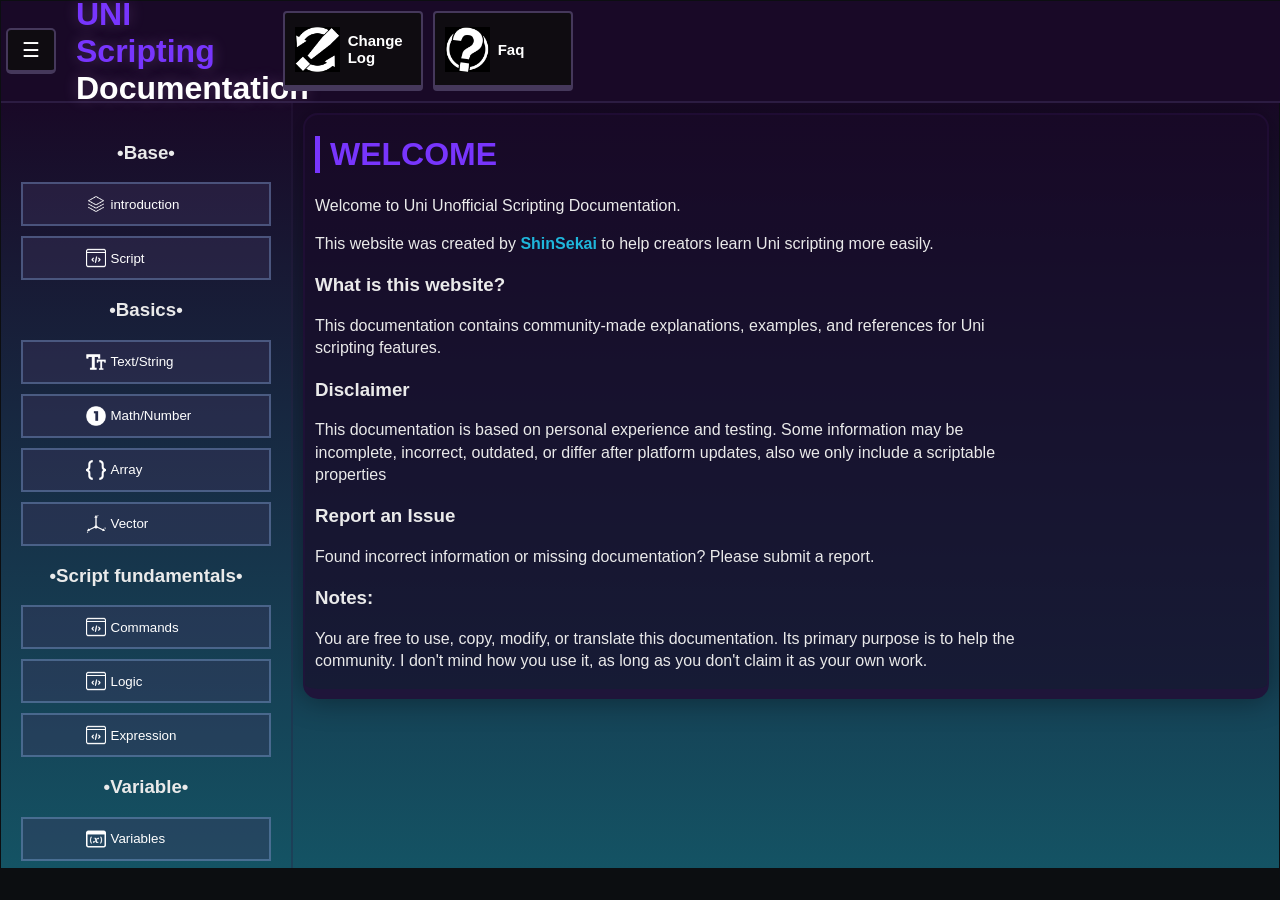
==== index.html @ bbe26844 "Update index.html" ====
<!DOCTYPE html>
<html>
    <head>
        <title>UNI Scripting Documentation</title>
        <link rel="stylesheet" href="UniCss.css">
        <meta name="google-site-verification" content="dPVKGYm0wZL6vBrs7-7dsynmpDjK1HGQbOKIFC1r7Tg" />
        <meta name="viewport" content="width=device-width, initial-scale=1.0">
        <meta name="description" content="Unofficial community documentation for UNI scripting, including API properties, commands, events, variables, vectors, arrays, and expressions.">
    </head>
    <body>
        <div class="webname">
            <button id="sidebarToggle" onclick="toggleSidebar()">☰</button>
         <h1>
            UNI Scripting
                <span class="Title">Documentation</span>
        </h1>   

    <div class="tools">
        <!--Un avvaible cek folder oi-->
        <!--<button onclick="show('utility system')">
            <img src="icon/Polyfill.png" class="ButtonIcon">Polyfill System
        </button>
        <button onclick="show('setting')">
            <img src="icon/setting.png" class="ButtonIcon">Setting
        </button>
        <button onclick="show('report')">
            <img src="icon/report.png" class="ButtonIcon">Report
        </button>-->
        <button onclick="toggleChangelogTabs()"><img src="icon/ChangeLog.jpeg" class="ButtonIcon">Change Log</button>
        <button onclick="toggleFaqTab()"><img src="icon/Faq.jpeg" class="ButtonIcon" >Faq</button>
    </div>
        
    </div>
       
            <!-- SIDEBAR -->
        <div class="container">
             <div id="backdrop" onclick="toggleSidebar()"></div>
             <div class="sidebar" id="sidebar">
                <h3>•Base•</h3>
                 <button onclick="show('introduction')"><img src="icon/Basic.png" class="ButtonSIcon">introduction</button>
                 <button onclick="show('script')"><img src="icon/script.png" class="ButtonSIcon">Script</button>

                 <h3>•Basics•</h3>
                 <button onclick="show('string','stringdropdown')"><img src="icon/Text.png" class="ButtonSIcon">Text/String</button>
                 <div id="stringdropdown" class="dropdownButton" style="display: none;">
                    <button onclick="scrollto('index','string')">‣ Index</button>
                    <button onclick="scrollto('join','string')">‣ Join</button>
                    <button onclick="scrollto('getdate','string')">‣ get Date</button>
                    <button onclick="scrollto('getdatetime','string')">‣ get Date time</button>
                    <button onclick="scrollto('length','string')">‣ Length</button>
                    <button onclick="scrollto('search','string')">‣ Search</button>
                    <button onclick="scrollto('replace','string')">‣ Replace</button>
                    <button onclick="scrollto('insert','string')">‣ Insert</button>
                    <button onclick="scrollto('extractsingle','string')">‣ Extract single</button>
                    <button onclick="scrollto('extractmultiple','string')">‣ Extract multiple</button>
                    <button onclick="scrollto('abbreviation','string')">‣ Abbreviation</button>
                    <button onclick="scrollto('tonumber','string')">‣ to Number</button>
                    <button onclick="scrollto('cut','string')">‣ Cut/Split</button>
                    <button onclick="scrollto('beginswith','string')">‣ Begins with</button>
                    <button onclick="scrollto('endwith','string')">‣ End with</button>
                    <button onclick="scrollto('contains','string')">‣ Contains</button>
                 </div>
                 <button onclick="show('number','numberdropdown')"><img src="icon/Number.png" class="ButtonSIcon">Math/Number</button>
                 <div id="numberdropdown" class="dropdownButton" style="display: none;">
                    <button onclick="scrollto('mathematicaloperations','number')">‣ Mathematical operations</button>
                    <button onclick="scrollto('pickrandom','number')">‣ Pick random Integer</button>
                    <button onclick="scrollto('remainder','number')">‣ Remainder</button>
                    <button onclick="scrollto('sin','number')">‣ sin</button>
                    <button onclick="scrollto('cos','number')">‣ cos</button>
                    <button onclick="scrollto('pi','number')">‣ Pi</button>
                    <button onclick="scrollto('touchposition','number')">‣ Touch Position</button>
                    <button onclick="scrollto('betweendistance','number')">‣ Between distance</button>
                    <button onclick="scrollto('rounding','number')">‣ Rounding</button>
                    <button onclick="scrollto('roundingdown','number')">‣ Rounding Down</button>
                    <button onclick="scrollto('roundingup','number')">‣ Rounding Up</button>
                    <button onclick="scrollto('absolutevalue','number')">‣ Absolute value</button>
                    <button onclick="scrollto('oppositevalue','number')">‣ Opposite value</button>
                    <button onclick="scrollto('exponent','number')">‣ Exponent</button>
                    <button onclick="scrollto('nthroot','number')">‣ Nth root</button>
                    <button onclick="scrollto('keepndecimal','number')">‣ Keep N decimal</button>
                    <button onclick="scrollto('noise','number')">‣ Noise/perlin Noise</button>
                 </div>
                 <button onclick="show('array','arraydropdown')"><img src="icon/brackets.png" class="ButtonSIcon">Array</button>
                 <div id="arraydropdown" class="dropdownButton" style="display: none;">
                    <button onclick="scrollto('nthitem','array')">N-th item</button>
                    <button onclick="scrollto('arraylength','array')">Length</button>
                    <button onclick="scrollto('randomitem','array')">Random Item</button>
                    <button onclick="scrollto('existinthe','array')">Exist in the N-th item</button>
                    <button onclick="scrollto('findindex','array')">Find Index</button>
                    <button onclick="scrollto('containsornot','array')">Contains or not</button>
                    <button onclick="scrollto('maxval','array')">Max Value[Number Array]</button>
                    <button onclick="scrollto('minval','array')">Min Value[Number Array]</button>
                    <button onclick="scrollto('aveval','array')">Average Value[Number Array]</button>
                    <button onclick="scrollto('sum','array')">Sum[Number Array]</button>
                    <button onclick="scrollto('concatenate','array')">Concatenate[Number Array]</button>
                    <button onclick="scrollto('renamedprop','array')">Renamed Properties</button>
                 </div>
                 <button onclick="show('vector','vectordropdown')"><img src="icon/Vector.PNG" class="ButtonSIcon">Vector</button>
                 <div id="vectordropdown" class="dropdownButton" style="display: none;">
                    <button onclick="scrollto('xyz','vector')">X / Y /Z</button>
                    <button onclick="scrollto('vectorlength','vector')">Vector Length</button>
                    <button onclick="scrollto('normalize','vector')">Normalize</button>
                    <button onclick="scrollto('anglebetween','vector')">angle between</button>
                 </div>
                 <h3>•Script fundamentals•</h3>
                 <button onclick="show('Commands','commanddropdown')"><img src="icon/script.png" class="ButtonSIcon">Commands</button>
                 <div id="commanddropdown" class="dropdownButton" style="display: none;">
                     <button onclick="scrollto('print','Commands')">‣ Debug.print</button>
                     <button onclick="scrollto('createnew','Commands')">‣ Create new</button>
                     <button onclick="scrollto('set','Commands')">‣ Set</button>
                     <button onclick="scrollto('execute','Commands')">‣ Execute</button>
                     <button onclick="scrollto('tween','Commands')">‣ Tween</button>
                     <button onclick="scrollto('comment','Commands')">‣ Comment</button>
                 </div>
                 <button onclick="show('Logic','logicdropdown')"><img src="icon/script.png" class="ButtonSIcon">Logic</button>
                 <div id="logicdropdown" class="dropdownButton" style="display: none;">
                    <button onclick="scrollto('if','Logic')">‣ if</button>
                    <button onclick="scrollto('else','Logic')">‣ else</button>
                    <button onclick="scrollto('elseif','Logic')">‣ else if</button>
                    <button onclick="scrollto('and','Logic')">‣ and</button>
                    <button onclick="scrollto('or','Logic')">‣ or</button>
                    <button onclick="scrollto('morethan','Logic')">‣ More than(>)</button>
                    <button onclick="scrollto('lessthan','Logic')">‣ Less than(<)</button>
                    <button onclick="scrollto('lessorequals','Logic')">‣ Less or equals(<=)</button>
                    <button onclick="scrollto('moreorequals','Logic')">‣ More or equals(>=)</button>
                    <button onclick="scrollto('iscloneornot','Logic')">‣ Is clone Or not</button>
                    <button onclick="scrollto('hastag','Logic')">‣ Hastag</button>
                    <button onclick="scrollto('deleteclone','Logic')">‣ Delete clone</button>
                    <button onclick="scrollto('containscomponent','Logic')">‣ Contains Component</button>
                    <button onclick="scrollto('chainedcomparision','Logic')">‣ Chained comparision</button>
                    <button onclick="scrollto('immediateexecution','Logic')">‣ Loop Type:immediate execution</button>
                    <button onclick="scrollto('framebyframe','Logic')">‣ Loop Type:Frame by Frame</button>
                    <button onclick="scrollto('keeploopuntil','Logic')">‣ Keep loop until</button>
                    <button onclick="scrollto('loopntimes','Logic')">‣ loop N times</button>
                    <button onclick="scrollto('looptrougheachitem','Logic')">‣ loop trough each item</button>
                    <button onclick="scrollto('waitnseconds','Logic')">‣ Wait:seconds</button>
                    <button onclick="scrollto('waitnframe','Logic')">‣ Wait:frame</button>
                    <button onclick="scrollto('waituntil','Logic')">‣ Wait until</button>
                    <button onclick="scrollto('waitforbroadcast','Logic')">‣ Wait until recieve broadcast</button>
                    <button onclick="scrollto('break','Logic')">‣ Break</button>
                    <button onclick="scrollto('stopallscript','Logic')">‣ Stop all Script</button>
                 </div>
                 <button onclick="show('Expression','expressiondropdown')"><img src="icon/script.png" class="ButtonSIcon">Expression</button>
                 <div id="expressiondropdown" class="dropdownButton" style="display: none;">
                    <button onclick="scrollto('currentplayer','Expression')">Current Player</button>
                    <button onclick="scrollto('getworldobj','Expression')">Get World Object</button>
                    <button onclick="scrollto('property','Expression')">Property</button>
                    <button onclick="scrollto('self','Expression')">Self</button>
                    <button onclick="scrollto('system','Expression')">System</button>
                    <button onclick="scrollto('allplayer','Expression')">All Player</button>
                 </div>

                 <h3>•Variable•</h3>
                 <button onclick="show('variables')"><img src="icon/Variable.png" class="ButtonSIcon">Variables</button>
                 <h3>•World Scene•</h3>
                 <button onclick="show('Basepart')"><img src="icon/Part.PNG" class="ButtonSIcon">Group</button>
             </div>

             <div id="FaqTab" class="FaqClassTab" style="display: none;">

                <div id="FaqHeader" class="FaqHeaderClass">
                    <a
                        href="https://docs.google.com/forms/d/e/1FAIpQLSdLKszvWqgNnUTsSPv1CTzEkWrquzGfzLl13WRWnuc0Zld8yQ/viewform?usp=header"
                        target="_blank"
                        rel="noopener noreferrer"
                        class="FaqSubmitButton"
                    >
                        Submit Question
                    </a>
                </div>

                <div id="FaqContent" class="FaqClassContent">
                    <button onclick="toggleinfo('WebInfo')">
                        What is this website?
                    </button>

                    <div id="WebInfo" style="display: none;" class="FaqInfoCard">
                        <p>
                            This is an unofficial UNI Scripting Documentation website
                            created to help the community learn UNI scripting more easily.
                        </p>
                    </div>


                    <button onclick="toggleinfo('CreatorInfo')">
                        Who created this website?
                    </button>

                    <div id="CreatorInfo" style="display: none;" class="FaqInfoCard">
                        <p>
                            This website was created and is maintained by ShinSekai.
                        </p>
                    </div>


                    <button onclick="toggleinfo('OfficialInfo')">
                        Is this an official UNI website?
                    </button>

                    <div id="OfficialInfo" style="display: none;" class="FaqInfoCard">
                        <p>
                            No. This is an unofficial community-made documentation website.
                            It is not affiliated with or maintained by the official UNI team.
                        </p>
                    </div>


                    <button onclick="toggleinfo('PurposeInfo')">
                        What is the purpose of this website?
                    </button>

                    <div id="PurposeInfo" style="display: none;" class="FaqInfoCard">
                        <p>
                            The purpose of this website is to provide easier access to
                            information about UNI scripting, including scriptable properties,
                            commands, events, and other scripting-related features.
                        </p>
                    </div>


                    <button onclick="toggleinfo('DocumentationInfo')">
                        Is all information on this website official?
                    </button>

                    <div id="DocumentationInfo" style="display: none;" class="FaqInfoCard">
                        <p>
                            No. The documentation is based on testing, personal experience,
                            and information available from the UNI scripting system.
                            Some information may be incomplete, inaccurate, or outdated.
                        </p>
                    </div>


                    <button onclick="toggleinfo('QuestionInfo')">
                        Can I submit a question about the documentation?
                    </button>

                    <div id="QuestionInfo" style="display: none;" class="FaqInfoCard">
                        <p>
                            Yes. Use the <b>Submit Question</b> button at the top of this FAQ
                            to send a question related to UNI scripting or this documentation
                            website.
                        </p>
                    </div>


                    <button onclick="toggleinfo('QuestionTypeInfo')">
                        What kind of questions can I submit?
                    </button>

                    <div id="QuestionTypeInfo" style="display: none;" class="FaqInfoCard">
                        <p>
                            You can submit questions about the UNI scripting API,
                            documentation, properties, commands, events, or other
                            scripting-related information.
                        </p>
                    </div>


                    <button onclick="toggleinfo('FeatureRequestInfo')">
                        Can I request a tutorial or ask how to make a feature?
                    </button>

                    <div id="FeatureRequestInfo" style="display: none;" class="FaqInfoCard">
                        <p>
                            The FAQ is intended for questions about the UNI scripting API
                            and documentation. Requests asking how to create a specific
                            feature are not intended for this FAQ.
                        </p>
                    </div>


                    <button onclick="toggleinfo('NameInfo')">
                        Do I need to provide my name when submitting a question?
                    </button>

                    <div id="NameInfo" style="display: none;" class="FaqInfoCard">
                        <p>
                            No. Providing your name is optional. You may submit a question
                            anonymously.
                        </p>
                    </div>

                    <button onclick="toggleinfo('PropAndVar')">
                       What is the difference between a Property and a Variable?
                    </button>

                    <div id="PropAndVar" style="display: none;" class="FaqInfoCard">
                        <p>
                            A <b>Property</b> is an attribute associated with an <b>object</b> or <b>system</b>, while a <b>Variable</b> is used to store a value within a specific scope or context.
                            Properties are associated with the object or system they belong to, while variables can store values independently of an object's properties.
                        </p>
                        <p>For example, setting a variable named Health to 100 does not automatically change a character's Health property.
                             The variable and the property are separate unless they are explicitly connected through a script or another mechanism.
                        </p>
                        <p>
                            In UNI,<b>Player Variables</b> and <b>Object Variables</b> are tied to a specific player or object context, but they are still variables rather than ordinary object properties.
                        </p>
                    </div>

                    <h1>About FAQ</h1>

                    <p>Not all entries in this FAQ come from questions submitted through the feedback form.
                         Some are based on questions or discussions <b>ShinSekai</b> encounter directly in the community,
                          while others are added proactively to address common misunderstandings, 
                          clarify misleading information or miscommunication, a
                          nd explain parts of this documentation that may be unclear.</p>
                    <p>This FAQ serves not only to answer questions, but also to clarify concepts and provide additional context where needed.</p>
                </div>
            </div>

             <div id="ChangeLogTab" class="ChangeLogTabs" style="display: none;" >
                <div id="chgLogHeaders" class="ChgHeaders" style="display: block;">
                    <button onclick="toggleChangelogTabs()" class="toggleLogButton">Close Tab </button>
                </div>
                <h1>Update 0.8.1 11/10/2026</h1>
                <h3>Update log:</h3>
                <p>1.Added documentation for Group Events:</p>
                <p>* When Object is Created</p>
                <p>* When Destroyed</p>
                <p>* When Broadcast Recieven</p>
                <p>2.Improved the Broadcast documentation, including Parameters and Sender</p>
                <p>3.Added an FAQ explaining the difference between Properties and Variables</p>
                <p>4.Clarified the purpose and sources of FAQ entries</p>
                <p>5.Improved UI styling for better readability.</p>
                <button onclick="show('Basepart')" class="visitbutton">Visit Group section→</button>
                <button onclick="show('script')" class="visitbutton">Visit Broadcast→</button>
                <h1>Update 0.8 04/10/2026</h1>
                <h3>Update log:</h3>

                <p>1.BasePart / Group section (New):</p>
                <p>* Position</p>
                <p>* World Position</p>
                <p>* Rotation</p>
                <p>* World Rotation</p>
                <p>* Scale</p>
                <p>* Forward</p>
                <p>* Right</p>
                <p>* Up</p>
                <p>* Color</p>
                <p>* Texture</p>
                <p>* Enable Collision</p>
                <p>* Collide With Camera</p>
                <p>* Is Active</p>

                <p>2.BasePart / Group commands:</p>
                <p>* Destroy Self</p>
                <p>* Send Broadcast</p>
                <p>* Add Tag</p>
                <p>* Remove Tag</p>
                <p>* Has Tag</p>

                <p>3.BasePart / Group documentation improvements:</p>
                <p>* Added Parameters information for properties</p>
                <p>* Added Use Case for Forward, Right, and Up</p>
                <p>* Added Known Issue for Rotation</p>
                <p>* Added Note for non-scriptable properties</p>
                <p>* Non-scriptable properties: Tint Mode, Tiling Mode, Tiling Value</p>

                <p>4.FAQ section:</p>
                <p>* Added FAQ about the documentation website</p>
                <p>* Added information about the website creator</p>
                <p>* Added information about question submission</p>
                <p>* Added information about supported question types</p>

                <p>5.Number section:</p>
                <p>* Added Note that Mathematical Operation can also be used to modify Vector values</p>

                <p>6.Set block:</p>
                <p>* Added information about "Add (+)" and "Reduce (-)"</p>
                <p>* "Change To" can be changed to "Add" or "Reduce" when the value is a Number/Vector</p>
                <button onclick="show('Basepart')" class="visitbutton">Visit Group section→</button>
                <button onclick="toggleFaqTab()" class="visitbutton">Open Faq→</button>

                <h1>Update 0.7 13/09/2026</h1>
                <h3>Update log:</h3>
                <p>Added Change log for update information</p>

                <h1>Update 0.6.3 11/09/2026</h1>
                <h3>Update log:</h3>
                <p>Fix Some Bugs in Mobile UI</p>

                <h1>Update 0.6 11/09/2026</h1>
                <p>Added Mobile UI</p>

                <h1>Update 0.5 10/09/2026</h1>
                <h3>Update log:</h3>
                <p>1.Vector section (New):</p>
                <p>* Properties X/Y/Z</p>
                <p>* Length</p>
                <p>* Normalize</p>
                <p>* Angle between vector</p>
                <p>2.Array section - Heading restructure</p>
                <p>3.Dropdown button for expression section</p>
                <button onclick="show('vector','vectordropdown')" class="visitbutton">Visit Vector section→</button>
                <button onclick="show('array','arraydropdown')" class="visitbutton">Visit Array section→</button>
                <button onclick="show('Expression','expressiondropdown')" class="visitbutton">Visit Expression section→</button>
             </div>
             
             <div class="content">

                <body onload="show()">

             <div id="introduction" class="page">
                <h1>WELCOME</h1>
                <p>Welcome to Uni Unofficial Scripting Documentation.</p>
                <p>This website was created by <b>ShinSekai</b> to help creators learn Uni scripting more easily.</p>
                <h3>What is this website?</h3>
                <p>This documentation contains community-made explanations, examples, and references for Uni scripting features.</p>
                <h3>Disclaimer</h3>
                <p>This documentation is based on personal experience and testing. Some information may be incomplete, incorrect, outdated, or differ after platform updates,
                    also we only include a scriptable properties</p>
                <h3>Report an Issue</h3>
                <P>Found incorrect information or missing documentation? Please submit a report.</P>
                <h3>Notes:</h3>
                <p>You are free to use, 
                    copy, modify, or translate this documentation.
                     Its primary purpose is to help the community. 
                     I don't mind how you use it, 
                     as long as you don't claim it as your own work.</p>
             </div>

             <div id="script" class="page">
                <h1>What is script?</h1>
                <P>In Uni and other platform ,script is a buch of code use for execute instruction</P>
                <h2>Script Type</h2>
                <p>Uni has 2 different script type Client and Server</p>
                <p>Note:only some user can access client type script regulations are not found</p>
                <h2>Broadcast</h2>
                <p>Broadcast is used to send signals that can be received by objects with the <b>When Broadcast Recieve</b> event enabled.</p>
                <p>A broadcast can provide two values to the receiving event: <b>Sender</b> and <b>Parameters</b>.</p>

                <h2>How to use broadcast</h2>
                <p>To send a broadcast, use the <b>Execute</b> block to run the <b>Send Broadcast</b> command.</p>
                <p><b>Example:</b> <code>Execute(self): Send Broadcast</code></p>
                <p>This sends a broadcast signal from the object executing the command.</p>

                <h2>Parameters</h2>
                <p>Parameters are optional values sent along with a broadcast signal and received through the <b>When Broadcast Recieve</b> event.</p>
                <ul>
                    <li><b>Optional:</b> Parameters do not need to be configured when creating a broadcast.</li>
                    <li><b>Multiple value types:</b> Parameters can use different value types supported by UNI, such as Text, Number, Boolean, Group, and Tool.</li>
                    <li><b>No initial value:</b> Parameters cannot be assigned an initial value when creating the broadcast.</li>
                    <li><b>Cannot be changed through scripts:</b> Parameters Type cannot be modified through scripts.</li>
                </ul>
                <p>Parameters can only be accessed by the receiving event if they were configured when the broadcast was created.</p>

                <h2>Sender</h2>
                <p>Sender refers to the object that sent the broadcast signal through the <b>Execute</b> block.</p>
                <p>The receiving event can use Sender to identify the object that sent the broadcast.</p>

                <h2>How to receive broadcast</h2>
                <p>To receive a broadcast, open the object's <b>Properties</b> tab and scroll down until you find the <b>When Broadcast Recieve</b> event.</p>
                <p>If the event is not visible, click the three-dot menu at the top of the Properties tab and enable the event.</p>
                <p>Objects with this event enabled can receive broadcast signals.</p>

                <h2>Notes</h2>
                <ul>
                    <li>The <b>When Broadcast Recieve</b> event is available across various UNI components, systems, object,and other...</li>
                    <li>A broadcast can be received by multiple objects with this event enabled.</li>
                    <li>The available values depend on the broadcast configuration.</li>
                </ul>
                

             </div>

             <div id="string" class="page">
                <h1>What is Text?</h1>
                <img src="BlockImg/text.png" class="scriptBlockImg">
                <p>Text is a sequence of characters used to store words, symbols, or sentences. </p>
                <h3>Example:"hello world"</h3>

                <h2 id="index">•Index•</h2>
                <p>UNI uses a character indexing system to locate text positions</p>
                <p>Every character inside a text has its own position number.</p>
                <h3>Example:Hello World</h3>
                <p>Result:1 = H,2 = e,3 = l,4 = l,5 = o,6 = [space],7 = W,8 = o,9 = r,10 = l,11 = d]</p>
                <p>start's with 1 and required a space</p>

                <h1 id="join">Expression → Text → Join</h1>
                <img src="BlockImg/text_join.png" class = "midscriptBlockImg">
                <p>Join use to Join 2 or more different text</p>
                <h3>Example:Join(hello),(world)</h3>
                <p>result:<span class="synString">helloworld</span></p>

                <h1 id="getdate">Expression → Text → Get Date</h1>
                <img src="BlockImg/text_date.png" class = "scriptBlockImg">
                <p>Get date use for Geting current date on your OS </p>
                <h3>Example:GetDate(YYYY/MM/DD)</h3>
                <p>Note: YYYY=Year, MM=Month, DD=Day</p>
                <p>result:<span class="synString">2026/1/28</span>(example)</p>

                <h1 id="getdatetime">Expression → Text → Get Date Time</h1>
                <img src="BlockImg/text_datetime.png" class="scriptBlockImg">
                <p>Get date times using to get current Date times like Hour,Minutes,Seconds on your OS</p>
                <h3>Example:Get Date Times(HH:MM:SS)</h3>
                <p>Note: HH=Hours, MM=Minutes, SS=Seconds</p>
                <p>result:<span class="synString">20:18:55</span>(example)</p>

                <h1>Property</h1>
                <img src="Expressions/propert_expression.png" class="shortscriptBlockImg">

                <img src="BlockImg/text_property (1).png" class="scriptBlockImg">
                
                <h2 id="length">Length</h2>
                <img src="BlockImg/text_length.png" class="scriptBlockImg">
                <p>Length give result of How much letters on your Text</p>
                <h3>Example: Hello World.Length</h3>
                <p>Note:required a space</p>
                <p>result:<span class = "synNumber">11</span></p>

                <h2 id="search">search</h2>
                <img src="BlockImg/Text_search.png" class="longscriptBlockImg">
                <p>search give result of the starting position of the N-th occurrence of a text inside another text.</p>
                <h3>Example1:Hello World.Search find the(1) StringApiComponentExtention_Search_searchValue_1(Hello)location</h3>
                <p>result:<span class = "synNumber">1</span></p>
                <p>Note:Hello>H[First Letters]>1[Index of H]</p>
                <h3>Example2:Hello World.Search find the(1) StringApiComponentExtention_Search_searchValue_1(L)location</h3>
                <p>result:<span class = "synNumber">3</span></p>
                <p>Note:L>3[index of first L]</p>

                <h2 id="replace">replace</h2>
                <img src="BlockImg/text_replace.png" class="longscriptBlockImg">
                <p>replace to replace all text with other text</p>
                <h3>Example:Hello World.Replace replace all(World) = (guys)</h3>
                <p>result:<span class="synString">Hello guys</span></p>

                <h2 id="insert">insert</h2>
                <img src="BlockImg/text_insert.png" class="longscriptBlockImg">
                <p>Inserts a text immediately after the selected index position.</p>
                <h3>Example:Hello World.insert at (5) position (great)</h3>
                <p>result:<span class="synString">Hellogreat World</span></p>

                <h2 id="extractsingle">extract single</h2>
                <img src="BlockImg/text_extractsingle.png" class="midscriptBlockImg">
                <p>Returns the character located at the selected index position.</p>
                <h3>Example:Hello World.extract single extract the 1 letters</h3>
                <p>result:<span class="synString">H</span></p>

                <h2 id="extractmultiple">extract multiple</h2>
                <img src="BlockImg/text_extractmultiple.png" class="longscriptBlockImg">
                <p>use for extract Letters between 2 index</p>
                <h3>Example:Hello World.extract from (1) to (6) position in text</h3>
                <p>result:<span class="synString">Hello</span></p>
                <p>Note1:doesn't required a letters in last index between 2 different index</p>
                <p>Note2:cant extract letters between same index</p>

                <h2 id="abbreviation">abbreviation</h2>
                <img src="BlockImg/text_abreviation.png" class="midscriptBlockImg">
                <p>to extract letters from first index to selected end index</p>
                <h3>Example:Hello World.Abbreviation shorten as(5) letters</h3>
                <p>result:<span class="synString">Hello</span></p>

                <h2 id="tonumber">to number</h2>
                <img src="BlockImg/text_tonumber.png" class="scriptBlockImg">
                <p>use to extract string to number</p>
                <h3>Example:100.to number</h3>
                <p>result:<span class="synNumber">100</span></p>
                <p>Note:to number doesnt work if the text Contains letters</p>

                <h2 id="cut">cut</h2>
                <img src="BlockImg/text_cut.png" class="midscriptBlockImg">
                <p>Splits a text into multiple parts using the specified text as a separator,cut also can split all word in text</p>
                <h3>Example:Hello World.Cut cut string(World)</h3>
                <p>result:<span class = "synArray">[<span class="synString">Hello</span>,<span class="synString">" "</span>]</span></p>
                <p>Note:Uni may cant print array use this script below this text instead</p>
                <img src="BlockImg/text_cutprintexample.png" class = "longscriptBlockImg">

                <h1>text property type:Logic</h1>
                <p>A Category for checking conditions</p>
                <p>if yes return <span class = "booleantrue">True</span> if not retrun <span class="booleanfalse">False</span></p>

                <h2 id="beginswith">begins with</h2>
                <img src="BlockImg/text_beginswith.png" class = "midscriptBlockImg">
                <p>used for checking is the text begins with selected leters?</p>
                <h3>Example:Hello World.BeginsWith with(H) at the beginning</h3>
                <p>result=<span class = "booleantrue">True</span></p>
                <p>if not "H" will return <span class="booleanfalse">False</span></p>

                <h2 id="endwith">end with</h2>
                <img src="BlockImg/text_endwith.png" class = "midscriptBlockImg">
                <p>used for checking is the text ends with selected leters?</p>
                <h3>Example:Hello World.EndsWith with(d) at the end</h3>
                <p>result=<span class = "booleantrue">True</span></p>
                <p>if not "d" will return <span class="booleanfalse">False</span></p>

                <h2 id="contains">contains</h2>
                <img src="BlockImg/text_contains.png" class = "midscriptBlockImg">
                <p>used for checking is the text has selected leters or selected words?</p>
                <h3>Example1:Hello World.Contains contain(World)</h3>
                <p>result=<span class = "booleantrue">True</span></p>
                <p>if not contains <span class="synString">World</span> will return <span class="booleanfalse">False</span></p>

                 <h3>Example2:Hello World.Contains contain(W)</h3>
                <p>result=<span class = "booleantrue">True</span></p>
                <p>if not contains <span class="synString">W</span> will return <span class="booleanfalse">False</span></p>
             </div>

             <div id="number" class="page">
                <h1>What is number?</h1>
                <img src="BlockImg/number.png" class="scriptBlockImg">
                <p>UNI uses number for mathematical concept and value used to count, measure, and label quantities</p>
                <h3>Example:10</h3>

                <h2><span style="color:#d44949;">Disclaimer: Decimal separator may depend on your device language or region settings</span></h2>
                <h2><span style="color:#d44949;">Some devices use "." while others use "," for decimal numbers</span></h2>

                <h1 id="mathematicaloperations">Expression → Number → mathematical operations</h1>
                <img src="BlockImg/number_math.png" class="midscriptBlockImg">
                <p>mathematical operation use for modify the value.mathematical operation like summation<img src="BlockImg/summation.png" class="iconscriptblockimg">/subtraction<img src="BlockImg/substraction.png" class="iconscriptblockimg">/multiplication<img src="BlockImg/multiply.png" class="iconscriptblockimg">/divide<img src="BlockImg/divide.png" class="iconscriptblockimg"> </p>
                <h3>Example:10+10</h3>
                <p>result=<span class = "synNumber">20</span></p>
                <p>Note:Mathematical Operation also can be used for modify Vector value</p>

                <h1 id="pickrandom">Expression → Number → pick random</h1>
                <img src="BlockImg/number_pickrandom.png" class="midscriptBlockImg">
                <p>using for pick random number between selected number</p>
                <h3>Example:1 to 100 pick random integer</h3>
                <p>result=<span class = "synNumber">88</span></p>

                <h1 id="remainder">Expression → Number → remainder</h1>
                <img src="BlockImg/number_remainder1.png" class="midscriptBlockImg">
                <p>Returns the remainder after dividing one number by another.</p>
                <h3>Example1:10/4</h3>
                <p>result=<span class = "synNumber">2</span> .because 10/4=2 remainder 2</p>
                <h3>Example2: 10/2</h3>
                <img src="BlockImg/remainder.png" class="midscriptBlockImg">
                <p>result=<span class = "synNumber">0</span> .because 10/2 = 5 remainder 0</p>
                <p>Note:Similar to % (modulo) in many programming languages such as Lua, Luau, JavaScript, and Python.</p>

                <h1>Expression → Number → Sin/Cos</h1>
                <h2 id="sin">Sin</h2><img src="BlockImg/number_sin.png" class="scriptBlockImg">
                <p>The Sin block returns a value between -1 and 1 based on an angle.
                    Because the value changes smoothly over time.</p>
                <h3>Examples&Result:Sin(0)   = <span class = "synNumber">0</span> ,Sin(90)  = <span class = "synNumber">1</span> ,sin(180) = <span class = "synNumber">0</span> ,Sin(270) = <span class = "synNumber">-1</span></h3>
                <h2 id="cos">Cos</h2><img src="BlockImg/number_cos.png" class="scriptBlockImg">
                <p>The Cos block returns a value between -1 and 1 based on an angle.
                    It works similarly to Sin, 
                    but starts at a different position in the wave cycle.</p>
                <h3>Examples&Result:cos(0)   = <span class = "synNumber">1</span> ,
                    cos(90)  = <span class = "synNumber">0</span> ,
                    cos(180) = <span class = "synNumber">-1</span> ,
                    cos(270) = <span class = "synNumber">0</span></h3>

                <h2>Sin Cos Graph</h2>
                <video class="demoVideo" controls autoplay muted loop> <source src="Video/SinCosGraphDocs.mp4" type="video/mp4"></video>
                <img src="BlockImg/number_singraphscript.png" class="longscriptBlockImg">
                <p>Note:Sin(blue),Cos(Red)</p>

                <h1 id="pi">Expression → Number → PI</h1>
                <img src="BlockImg/number_PI.png" class="smallscrptBlockImg">
                <p>Returns the mathematical constant Pi (π)</p>
                <h3>Example:PI = <span class = "synNumber">3.14159265...</span></h3>
                <h1 id="touchposition">Expression → Number → touch (X/Y) Position</h1>
                <img src="BlockImg/number_touchPosition.png" class="scriptBlockImg">
                <h2>Touch X Position</h2>
                <p>Returns the current horizontal touch position on the player's screen.</p>
                <h2>Touch Y Position</h2>
                <p>Returns the current vertical touch position on the player's screen.</p>
                <h2>Usage</h2>
                <p>Touch X Position and Touch Y Position can be used as an alternative way to get the player's touch position without using a Touch Event.
                    this is useful when Touch Events are unavailable or when the player is interacting with UI elements that prevent Touch Events from firing.</p>
                <p>Notes:Requires continuous updates (looping) to track movement.
                    Can be accessed from different scripts.
                    Works while interacting with UI elements.
                    Can be used without Touch Events.</p>
                <h1 id="betweendistance">Expression → Number → Between Distance</h1>
                <img src="BlockImg/number_betweendistanceobj.png" class="midscriptBlockImg">
                <p>Use for Calculate distance Between 2 different Object</p>
                <p>Note:Only 3D to 3D object or Only 2D to 2D Object</p>

                <h1>number property</h1>
                <h2 id="rounding">Rounding</h2>
                <img src="BlockImg/number_rounding.png" class="scriptBlockImg">
                <p>use for rounding decimal number to integer</p>
                <h3>Example:10.55 Rounding</h3>
                <p>result=<span class="synNumber">11</span></p>
                <h3>Example = 10.4 Rounding</h3>
                <p>result=<span class="synNumber">10</span></p>
                <p>note:if decimal number >5 = rounding up</p>
                <p>if decimal <= 5 = rounding down</p>

                <h2 id="roundingdown">Rounding Down</h2>
                <img src="BlockImg/number_roundingdown.png" class="scriptBlockImg">
                <p>always rounding down decimal number to integer</p>
                <h3>Example:10.55 Rounding down</h3>
                <p>result:<span class="synNumber">10</span></p>

                 <h2 id="roundingup">Rounding up</h2>
                <img src="BlockImg/number_roundingup.png" class="scriptBlockImg">
                <p>always rounding up decimal number to integer</p>
                <h3>Example:10.55 Rounding Up</h3>
                <p>result:<span class="synNumber">11</span></p>

                 <h2 id="absolutevalue">Absolute value</h2>
                <img src="BlockImg/number_absvalue.png" class="scriptBlockImg">
                <p>change negative number to positive</p>
                <h3>Example:-20 Abs Value</h3>
                <p>result:<span class="synNumber">20</span></p>

                 <h2 id="oppositevalue">opposite value</h2>
                <img src="BlockImg/number_oppositevalue.png" class="scriptBlockImg">
                <p>change number to opposite number</p>
                <h3>Example1:12 opposite value</h3>
                <p>result:<span class="synNumber">-12</span></p>
                <h3>Example2:-40 opposite value</h3>
                <p>result: <span class="synNumber">40</span></p>

                 <h2 id="exponent">exponent</h2>
                <img src="BlockImg/number_exponent.png" class="scriptBlockImg">
                <p>Exponent is used to raise a number to a selected power</p>
                <h3>Example: 2.Exponent to the (2) power</h3>
                <p>result:<span class="synNumber">4</span></p>
                <p>Note: 2² = 2 × 2 = 4</p>

                <h2 id="nthroot">Nth Root</h2>
                <img src="BlockImg/number_nthroot.png" class="scriptBlockImg">
                <p>Returns the N-th root of a number.</p>
                <h3>Example: 16 Nth Root to the (2) root</h3>
                <p>result:<span class="synNumber">4</span></p>
                <p>Note: 2nd root = square root (√), 3rd root = cube root (∛).</p>

                <h2 id="keepndecimal">Keep N Decimal</h2>
                <img src="BlockImg/number_keepNdecimal.png" class="scriptBlockImg">
                <p>Rounds a number and keeps the selected amount of decimal places.</p>
                <h3>Example: 12.23 Keep (1) Decimal</h3>
                <p>result:<span class="synNumber">12.2</span></p>

                <h1 id="noise">Noises(Custom by shinsekai)</h1>
                <p>Noises usualy to make a terrain generator also this is to make terrain generator</p>
                <h2>HOW TO USE(<span style="color: #d44949;">IMPORTANT</span>)</h2>
                <h2>#1 local variable</h2>
                <img src="BlockImg/math_noiselocalVar.png" class="scriptBlockImg">
                <p>Size:Size of the map</p>
                <p>X:X start position</p>
                <p>Z:Z start position</p>
                <h2>config</h2>
                <img src="BlockImg/math_noiseConfig.png" class="longscriptBlockImg">
               
                <p>formula:</p>
                <p>SinX1=Sin(X*0.1)</p>
                <p>SinZ1=Sin(Z*0.1)</p>
                <p>SinX2=Sin(X*0.07+10)*0.5</p>
                <p>SinZ2=Sin(Z*0.07+10)*0.5</p>
                <p>SinX3=Sin(X*0.13+25)*0.3</p>
                <p>SinZ3=Sin(Z*0.13+25)*0.3</p>
                <h3>SinX=SinX1+SinX2+SinX3</h3>
                <h3>SinZ=SinZ1+SinZ2+SinZ3</h3>
                <h3>Height=SinX+SinZ</h3>
                <p>Using multiple Sin waves with different frequencies and amplitudes creates more natural terrain shapes.</p>
                <p>(ShinSekai:Sorry if the formula is too long i do my best😭)</p>

                <h3>Polishing</h3>
                 <img src="BlockImg/math_noisespawnObj.png" class="verylongscriptBlockImg">
                <img src="BlockImg/math_noiseterrain.png" class="longscriptBlockImg">
            </div>

            <div id="array" class="page">
                <h1>Array</h1>

                <p>
                    Arrays store multiple values of the same data type in a single variable.
                </p>

                <p><b>Note:</b> Arrays can only store one data type. Nested arrays are not supported.</p>

                <h1>Properties</h1>

                <h2 id="nthitem">N-th Item</h2>
                <p>Returns the item at the specified index.</p>
                <p>Can also be used to replace the value at the selected index.</p>
                <p><b>Note:</b> The new value must match the array's data type.</p>

                <h2 id="arraylength">Length</h2>
                <p>Returns the total number of items stored in the array.</p>

                <h2 id="randomitem">Random Item</h2>
                <p>Returns a random item from the array.</p>

                <h2 id="existinthe">Exist in the N-th Item</h2>
                <p>Checks whether the specified index contains a valid value.</p>

                <p><b>Example:</b></p>
                </pre>
                <span class="synArray">{</span>
                    <span class="synNumber">2</span>,
                    <span class="synNumber">6</span>
                <span class="synArray">}</span>
                </pre>

                <p>Exist in the N-th Item (1)</p>
                <p>Result: <span class="booleantrue">True</span></p>

                <p>Exist in the N-th Item (5)</p>
                <p>Result: <span class="booleanfalse">False</span></p>

                <h2 id="findindex">Find Index</h2>
                <p>Returns the index of the specified item.</p>
                <p>If multiple items have the same value, only the first matching index is returned.</p>

                <p><b>Example:</b></p>
                </pre>
                <span class="synArray">{</span>
                    <span class="synNumber">2</span>,
                    <span class="synNumber">6</span>,
                    <span class="synNumber">10</span>,
                    <span class="synNumber">7</span>,
                    <span class="synNumber">2</span>
                <span class="synArray">}</span>
                </pre>

                <p>Find Index(<span class="synNumber">2</span>)</p>
                <p>Result: <span class="synNumber">1</span></p>

                <p><b>Note:</b> The input value must match the array's data type.</p>

                <h2 id="containsornot">Contains or Not</h2>
                <p>Checks whether the specified value exists in the array.</p>

                <p>Result:
                    <span class="booleantrue">True</span> /
                    <span class="booleanfalse">False</span>
                </p>

                <p><b>Note:</b> The input value must match the array's data type.</p>

                <h1>Number Array Properties</h1>

                <h2 id="maxval">Maximum Value</h2>
                <p>Returns the largest number stored in the array.</p>
                <p><b>Note:</b> This property does <span class="warn">not</span> change the array's maximum size.</p>

                <h2 id="minval">Minimum Value</h2>
                <p>Returns the smallest number stored in the array.</p>

                <h2 id="aveval">Average Value</h2>
                <p>Returns the average of all numbers in the array.</p>

                <p><b>Example:</b></p>
                <pre>
                <span class="synArray">{</span>
                    <span class="synNumber">2</span>,
                    <span class="synNumber">10</span>,
                    <span class="synNumber">6</span>
                <span class="synArray">}</span>
                </pre>

                <p>Result: <span class="synNumber">6</span></p>

                <h2 id="sum">Sum</h2>
                <p>Returns the sum of all numbers in the array.</p>

                <p><b>Example:</b></p>
                <pre>
                <span class="synArray">{</span>
                    <span class="synNumber">12</span>,
                    <span class="synNumber">6</span>
                <span class="synArray">}</span>
                </pre>

                <p>Result: <span class="synNumber">18</span></p>

                <h2 id="concatenate">Concatenate</h2>
                <p>Joins all items into a single text using the specified separator.</p>

                <p><b>Example:</b></p>
                <pre>
                <span class="synArray">{</span>
                    <span class="synNumber">6</span>,
                    <span class="synNumber">10</span>,
                    <span class="synNumber">9</span>,
                    <span class="synNumber">2</span>
                <span class="synArray">}</span>
                </pre>

                <p>Separator:
                    <span class="synString">"hi"</span>
                </p>

                <p>Result:
                    <span class="synString">"6hi10hi9hi2"</span>
                </p>

                <h1 id="renamedprop">Renamed Properties</h1>

                <ul>
                    <li><b>Boolean / Image</b><br>Exist in the N-th Item → At N</li>
                    <li><b>Player / Object</b><br>Random Item → 1 Randomly</li>
                </ul>

                <h1>Notes</h1>

                <p><b>Note:</b> Array size cannot be increased automatically through scripting.</p>

                <p><b>Note:</b> Most array types are only available through Global, Player, or Object Variables.</p>

                <p><b>Note:</b> Note: Local Variables currently support only Text Array (using String.Cut()) and Player Array (using the All Player expression)</p>
                <button onclick="scrollto('cut','string')">See Cut/Split</button>
                <button onclick="scrollto('allplayer','Expression')">See All Player</button>

                <p><b>Note:</b> Model Array currently has no accessible properties.</p>
            </div>

            <div id="vector" class="page">
            <h1>Vector</h1>

            <p>
                Vectors represent a point, direction, or magnitude in 2D or 3D space using two (X, Y) or three (X, Y, Z) numeric components.
            </p>

            <p><b>Vector3</b> is used for 3D world objects — for example in Position, Rotation, and Size properties.</p>

            <p><b>Vector2</b> is used for 2D/UI objects — for example in Position and Size properties.</p>

            <h1>Properties</h1>

            <h2 id="xyz">X / Y / Z</h2>
            <p>Returns the value of the specified axis component.</p>
            <p>Can also be used to set/replace the value of that axis.</p>

            <p><b>Example:</b></p>
            <pre>
            <span class="synVectorBox">Vector3(200, 200, 200)</span>
            </pre>
            <p><b>Result:</b></p>
            <p>X → <span class="synNumber">200</span></p>
            <p>Y → <span class="synNumber">200</span></p>
            <p>Z → <span class="synNumber">200</span></p>

            <p><b>Note:</b> Vector2 only has <b>X</b> and <b>Y</b>. Vector3 has <b>X</b>, <b>Y</b>, and <b>Z</b>.</p>

            <h2 id="vectorlength">Vector Length</h2>
            <p>Returns the magnitude (distance from the origin) of the vector.</p>

            <p><b>Example:</b></p>
            <pre>
            <span class="synVectorBox">Vector2(2, 2)</span>
            </pre>
            <p><b>Result:</b> √(2² + 2²) = √8 ≈ <span class="synNumber">2.83</span></p>

            <pre>
            <span class="synVectorBox">Vector3(200, 200, 200)</span>
            </pre>
            <p><b>Result:</b> √(200² + 200² + 200²) = √120000 ≈ <span class="synNumber">346.41</span></p>

            <p><b>Note:</b> Length uses the Pythagorean theorem extended to 2D/3D — each component is squared, summed, then square-rooted: <code>Length = √(X² + Y² + Z²)</code>. For Vector2, the formula omits Z: <code>√(X² + Y²)</code>. Also used for distance measurement, speed calculation (length of a velocity vector), and as the divisor when normalizing a vector.</p>

            <h2 id="normalize">Normalize</h2>
            <p>Returns a vector with the same direction as the original, but with its Length scaled down to exactly 1.</p>

            <p><b>Example:</b></p>
            <pre>
            <span class="synVectorBox">Vector2(2, 2)</span>
            </pre>
            <p><b>Result:</b> (2/2.83, 2/2.83) ≈ (<span class="synNumber">0.71</span>, <span class="synNumber">0.71</span>)</p>

            <pre>
            <span class="synVectorBox">Vector3(200, 200, 200)</span>
            </pre>
            <p><b>Result:</b> (200/346.41, 200/346.41, 200/346.41) ≈ (<span class="synNumber">0.58</span>, <span class="synNumber">0.58</span>, <span class="synNumber">0.58</span>)</p>

            <p><b>Note:</b> Each component is divided by the vector's own Length: <code>Normalize = Vector / Length</code>. Since the result is scaled to Length 1, Normalize only preserves <b>direction</b>, not magnitude. Commonly used for movement direction, where only "which way" matters, not "how far."</p>

            <h2 id="anglebetween">Angle Between Vector</h2>
            <p>Returns the angle (in degrees) between two vectors, based on their direction only, not their length.</p>

            <p><b>Example:</b></p>
            <pre>
            <span class="synVectorBox">Vector2(2, 2) VS Vector2(2, -2)</span>
            </pre>
            <p><b>Result:</b> <span class="synNumber">90°</span> — the two vectors point in genuinely different directions.</p>

            <p><b>Note:</b> Two vectors that point in the exact same direction (collinear/parallel) will always return <span class="synNumber">0°</span>, even if their lengths are different. Example:</p>
            <pre>
            <span class="synVectorBox">Vector2(2, 2) VS Vector2(12, 12)</span>
            </pre>
            <p>Result: <span class="synNumber">0°</span> — same direction, different length only.</p>
        </div>

            <div id="Commands" class="page"> 
                <h1 id="print">Debug.print</h1>
                <img src="logicBlockimg/command_debug print.png" class="shortscriptBlockImg">
                <p>debug print used to print value when script is running</p>
                <p>note:Debug print cant print array/table value</p>

                <h1 id="createnew">create new</h1>
                <img src="logicBlockimg/command_createnew.png" class="midscriptBlockImg">
                <p>use to create new local variable with value,Variables created with Create New are local and can only be used inside the current script.</p>

                <h1 id="set">Set</h1>
                <img src="logicBlockimg/command_set.png" class="midscriptBlockImg">
                <p>use to set value of variable or object property</p>
                <p>if value is a number/Vector "change to" can be change to <b>"Reduce"(-)</b> and <b>"add"(+)</b></p>
                <p>Note:do not use property block if your variable type is number or string.also different object has different property check object property instead</p>

                <h1 id="execute">execute</h1>
                <img src="logicBlockimg/command_execute.png" class="scriptBlockImg">
                <p>use for Calls a method/function from an object</p>
                <p>similar to Method ":" in roblox luau</p>
                <p>Note:The available methods depend on the selected object</p>

                <h1 id="tween">tween</h1>
                <img src="logicBlockimg/command_tween.png" class="longscriptBlockImg">
                <p>tween used to tween object property contains number</p>
                <p>Tween able property:3D/2D location,3D/2D Rotation,3D/2D Size,Color,UI Group transparency,UI transparency,UI object Scale,<b>and More...</b></p>
                <h2>Easing Style</h2>
                <h3>Linear/Smooth/Prog</h3>
                 <video class="demoVideo" controls autoplay muted loop> <source src="Video/linearDocs1.mp4" type="video/mp4"></video>
                <h3>quadratics</h3>
                <video class="demoVideo" controls autoplay muted loop> <source src="Video/quadraticDocs.mp4" type="video/mp4"></video>
                <h3>return motion</h3>
                <video class="demoVideo" controls autoplay muted loop> <source src="Video/returnMotionDocs.mp4" type="video/mp4"></video>
                <h3>spring return motion</h3>
                <video class="demoVideo" controls autoplay muted loop> <source src="Video/SpringReturnMotionDocs.mp4" type="video/mp4"></video>
                <h3>bounce</h3>
                <video class="demoVideo" controls autoplay muted loop> <source src="Video/BounceDocs.mp4" type="video/mp4"></video>
                <h1 id="comment">comment</h1>
                <img src="logicBlockimg/command_comment.png" class="scriptBlockImg">
                <p>Comments are used to add notes inside scripts.Comments do not affect script execution.</p>
            </div>
            <div id="Logic" class="page">
                <h1 id="if">if</h1>
                <img src="logicBlockimg/logic_if.png" class="scriptBlockImg">
                <p>IF checks a condition.If the condition is True, the script inside IF will run.If the condition is False, the script will be skipped.</p>
                <p>basic logic operators is equals(=) compare two value and return conditions can compare any value</p>
                <h3>Example1:if 2+2 = 4</h3>
                <p>result=condition:<span class="booleantrue">true</span>. because 2+2=4</p>
                <h3>Example2:if 3+3 = 4</h3>
                <p>result=condition:<span class="booleanfalse">false</span>. because 3+3=6 not 4</p>
                <h2 id="else">else</h2>
                <p>Else is used when the IF condition is False.Run when all conditions are False</p>
                <h3>Example:if 9+9 = 16</h3>
                <p>result=condition=<span class="booleanfalse">false</span>.because 9+9=18</p>
                <h2 id="elseif">else if</h2>
                <p>Else If checks another condition when the previous IF or Else If condition is False</p>

                <h2>Logic Operators</h2>
                <h3 id="and">And</h3>
                <p>If one condition is False, the result will be False.</p>
                <p><b>Example:</b></p>
                <p>if true and true = <span class="booleantrue">true</span></p>
                <p>if true and false = <span class="booleanfalse">false</span></p>
                <p>if false and false = <span class="booleanfalse">false</span></p>
                <h3 id="or">Or</h3>
                <p>If one condition is True, the result will be True.</p>
                <p><b>Example:</b></p>
                <p>if true or true = <span class="booleantrue">true</span></p>
                <p>if true or false = <span class="booleantrue">true</span></p>
                <p>if false or false = <span class="booleanfalse">false</span></p>

                <p>note:"or"&"and" can also be stacked . <b>Example:</b> if true and (true or true)</p>

                <h2>Comparison Operators</h2>
                <p>this comparision only can be used for number type value</p>
                <h3 id="morethan">more than<img src="logicBlockimg/morethan.png" class="iconscriptblockimg"></h3>
                <p>use to check value is more than or not.run script if the value is more than</p>

                <h3 id="lessthan">less than<img src="logicBlockimg/lessthan.png" class="iconscriptblockimg"></h3>
                <p>use to check value is less than or not.run script if the value is less than</p>

                <h3 id="lessorequals">less or equals<img src="logicBlockimg/lessorequals.png" class="iconscriptblockimg"></h3>
                <p>use to check value is less than or equals.run script if the value is more than or equals</p>

                <h3 id="moreorequals">more or equals<img src="logicBlockimg/moreorequals.png" class="iconscriptblockimg"></h3>
                <p>use to check value is more than or equals.run script if the value is less than or equals</p>

                <h2 id="iscloneornot">Expression→boolean→is clone or not</h2>
                <img src="logicBlockimg/logic_cloneornot.png" class="scriptBlockImg">
                <p>use to checking is the object was created in script or not</p>
                
                <h2 id="hastag">Expression→boolean→Hastag</h2>
                 <img src="logicBlockimg/logic_hastag.png" class="scriptBlockImg">
                <p>checking the object has selected tag or not</p>

                <h2 id="deleteclone">Expression→boolean→Delete clone</h2>
                 <img src="logicBlockimg/logic_deleteclone.png" class="shortscriptBlockImg">
                <p>to delete object was created in script</p>
                <p>note:make sure the object you want to delete is object who created in script</p>

                <h2 id="containscomponent">Expression→boolean→Contains Component</h2>
                <img src="logicBlockimg/logic_containsComponent.png" class="scriptBlockImg">
                <p>to check the object was contains the selected Component or not</p>

                <h2 id="chainedcomparision">Expression→boolean→chained comparision</h2>
                <img src="logicBlockimg/logic_chained.png" class="longscriptBlockImg">
                <p>chained Comparison only accept number type value and only can use 2 type of comparision operators less than and less or equals</p>
                <p>use for checking chained value is less than others</p>
                <h3>Example:0 <= 50 <= 100</h3>
                <p>0<= 50 = true</p>
                <p>50 <= 100 = true</p>
                <p>need 2 true condition</p>

                <h1>Looping</h1>
                <p>Loop repeats a block of code multiple times.</p>

                <h2>Loop type</h2>
                <p>Uni has 2 different loop type <b>immediate excution</b> and <b>Frame by Frame</b></p>
                <h2 id="immediateexecution">Immediate execution</h2>
                <p>Runs repeatedly using a built-in delay</p>
                <p>Note: The delay cannot be changed and its exact duration is currently unknown</p>
                <h2 id="framebyframe">frame by frame</h2>
                <p>Runs once every frame,The execution speed depends on the device's FPS</p>

                <h3>Example</h3>
                <p>60 FPS = approximately 60 executions per second.</p>
                <p>30 FPS = approximately 30 executions per second.</p>
                <p>Note: Performance may vary depending on device FPS.same with immediate execution The delay cannot be changed and its exact duration is currently unknown</p>

                <h2 id="keeploopuntil">keep loop until</h2>
                <img src="logicBlockimg/logic_keeploopuntil.png" class="longscriptBlockImg">
                <p>Repeats the loop while the condition is False</p>
                <h3>Example</h3>
                <p>False → Loop runs.</p>
                <p>True → Loop stops.</p>
                <p>Note: The loop will only continue while the condition evaluates to False.</p>

                <h2 id="loopntimes">loop any times</h2>
                <img src="logicBlockimg/logic_looptimes.png" class="longscriptBlockImg">
                <p>repeat the loop any times you want.not depend on conditions</p>

                <h2 id="looptrougheachitem">create new loop trough each item of the </h2>
                <img src="logicBlockimg/logic_loopcreatenew.png" class="longscriptBlockImg">
                <p>this loop depend of how many item inside the target</p>
                <p>Create New is a temporary variable that represents the current item in the loop</p>
                <h3>Example:create new(A) loop through each item of the (array global variable)</h3>
                
                <p>array global variable=<span class="synArray">{<span class="synNumber">10</span>,<span class="synNumber">2</span>,<span class="synNumber">8</span>}</span></p>
                <p>result:loop 1 A=<span class="synNumber">10</span>,loop 2 A=<span class="synNumber">2</span>,loop 3 A=<span class="synNumber">8</span></p>
                <p>note:local variable value can be Current child(part) of a model or Current value from an array</p>

                <h1>Wait</h1>
                <h2 id="waitnseconds">Wait any Seconds</h2>
                <img src="logicBlockimg/logic_wait seconds.png" class="shortscriptBlockImg">
                <p>stop script any secods you want also can use decimal number</p>
                <h2 id="waitnframe">Wait any Frame</h2>
                <img src="logicBlockimg/logic_waitframe.png" class="shortscriptBlockImg">
                <p>stop script any frames you want depend on your FPS</p>
                <p>The actual duration depends on the device FPS</p>
                <p>note:cant use decimal!</p>
                <h2 id="waituntil">wait until</h2>
                <img src="logicBlockimg/logic_waituntilConditions.png" class="midscriptBlockImg">
                <p>stop script until the conditions is true</p>
                <h2 id="waitforbroadcast">wait until recieve broadcast</h2>
                <img src="logicBlockimg/logic_waituntilrecievebroadcast.png" class="scriptBlockImg">
                <p>stop script until self has recieve the selected broadcast</p>

                <h1 id="break">break</h1>
                <img src="logicBlockimg/logic_break.png" class="smallscrptBlockImg">
                <p>used to stop loop</p>

                <h1 id="stopallscript">stop all script</h1>
                <img src="logicBlockimg/logic_stopallscript.png" class="smallscrptBlockImg">
                <p>used to stop all active script</p>
            </div>
            <div id="Expression" class="page">
                <h1 id="currentplayer">Current Player</h1>
                <p>Returns the player currently using the UI. This expression is commonly used to access player-related data such as name, character, inventory, and custom player values.</p>
                <p>this block same as player block and player block only can get from an event who return player like button UI when button clicked</p>
                <p>Note: This expression can only access inside UI scripts.</p>

                <h1 id="getworldobj">Get World Object</h1>
                <p>Returns a reference to a 3D world object or a 2D UI object. This expression is commonly used to access object properties, and components.</p>
                <p>It can be used to interact with existing objects in the world or retrieve components attached to an object.</p>

                <h1 id="property">Property</h1>
                <p>to get property of object/value.property block also can use to get Player variable and object variable because its counting as a "property" in Uni</p>
                <p><b>Example:</b> to access an Property, select a value/object → Property block → select the Property you want.</p>

                <h1 id="self">Self</h1>
                <p>Returns the object that owns or executes the current script.</p>
                <h1 id="system">System</h1>
                <p>Returns the system object, which provides access to built-in engine features and APIs.</p>
                <h2>Properties</h2>
                <p>System properties is a lighting system and enviroment</p>
                <button onclick="toggleinfo('audio')">Audio:</button>
                <div id="audio" style="display: none;" class="card">
                    <h2>BGM (Background Music)</h2> <p>Gets or changes the current background music of the map.</p>
                    <h2>BGM Volume</h2> <p>Controls the volume of the background music.</p> <p><b>Range:</b> 0 - 100</p> <p><b>Note:</b> The maximum volume is 100.</p>
                </div>
                <button onclick="toggleinfo('sky')">Sky:</button>
                <div id ="sky" style="display: none;" class="card">
                    <h2>Sky</h2>
                     <p>Changes the Skybox displayed around the map.</p> 
                     <p><b>Note:</b> The Skybox is a visual background and is separate from Distant View.</p>
                    <h2>Sky Fog Intense</h2> 
                    <p>Controls the fog visibility applied to the Skybox.</p>
                     <p><b>Note:</b> This property only affects the Skybox.</p>
                    <p><b>Info:</b> Horizon Height is not scriptable in Uni 2.53.</p> 
                    <p>Please submit a report if Horizon Height becomes scriptable in future versions.</p>


                </div>
                <button onclick="toggleinfo('lighting')">Lighting:</button>
                <div id="lighting" style="display: none;" class="card">
                    <h2>Light Color</h2> <p>Changes the color of the main directional light.</p> <p>This affects the overall lighting color of the scene.</p>
                    <h2>Light Intensity</h2> 
                    <p>Controls the brightness of the main light source.</p>
                    <p>Higher values make the map brighter.</p>
                    <h2>Light Angle</h2> 
                    <p>Controls the vertical position of the light source.</p>
                    <p>This can be used to simulate sunrise, sunset, or midday lighting.</p>
                    <h2>Light Direction</h2>
                    <p>Controls the horizontal rotation of the light source.</p> 
                    <p>Changes the direction from which shadows and light are cast.</p>
                    <h2>Ambient Color</h2> 
                    <p>Changes the ambient light color of the scene.</p> 
                    <p>Ambient light affects areas that are not directly lit by the main light.</p>
                    <p><b>Note:</b> Darker ambient colors may appear more transparent.</p> </p>
                </div>
                <button onclick="toggleinfo('view')">View&filter:</button>
                <div id="view" style="display: none;" class="card">
                    <h2>Distant View</h2>
                    <p>Displays a large decorative 3D background beyond the playable area.</p>
                    <p>Available types:</p>
                    <ul>
                        <li>None</li>
                        <li>City/Hills</li>
                        <li>Space</li>
                        <li>Desert</li>
                    </ul>
                    <p><b>Note:</b> Distant View is look like a 3D object and not part of the Skybox.</p>
                    <p><b>Note:</b> Distant View does not scale with map size. On very large maps, players may be able to get close to it.</p>
                    <h2>View Direction</h2>
                    <p>Rotates the Distant View horizontally.</p>
                    <p>Range: 0° - 360°</p>
                    <h2>Filter</h2>
                    <p>Applies a visual filter to the rendered scene.</p>
                    <p>Available modes:</p>
                    <ul>
                        <li>Normal</li>
                        <li>Pixelated</li>
                    </ul>
                    <p><b>Note:</b> Filters affect Distant View.</p>
                    <p><b>Note:</b> Filters do not affect the Skybox.</p>
                    <p><b>Fun Fact:</b> Pixelated mode may improve performance on some devices.</p>
                    <p><b>Fun Fact:</b> Pixelated mode adds pixel-style outlines to 3D objects also distant view.</p>

                </div>
                <button onclick="toggleinfo('floor')">Floor/Baseplate:</button>
                <div id="floor" style="display: none;" class="card">
                    <h2>Floor Size</h2>
                    <p>Controls the size of the base floor.</p>
                    <p>Available sizes:</p>
                    <ul>
                        <li>Hide</li>
                        <li>Small</li>
                        <li>Medium</li>
                        <li>Large</li>
                    </ul>

                    <p><b>Note:</b> Floor Size uses presets and cannot be set using Vector3 values.</p>

                    <h2>Floor Color</h2>
                    <p>Changes the color of the floor.</p>

                    <h2>Tint Mode</h2>
                    <p>Controls how floor coloring is applied.</p>

                    <p>Available modes:</p>
                    <ul>
                        <li>Overlay</li>
                        <li>Tint</li>
                    </ul>

                    <h2>Floor Texture</h2>
                    <p>Changes the texture used by the floor.</p>

                </div>
                <button onclick="toggleinfo('fog')">Weather&fog:</button>
                <div id="fog" style="display: none;" class="card">
                    <h2>Weather</h2>
                    <p>Controls the current weather effect of the map.</p>
                    <p>Available types:</p>
                    <ul>
                        <li>None</li>
                        <li>Drizzle</li>
                        <li>Rain</li>
                        <li>Snow</li>
                    </ul>

                    <h2>Fog Color</h2>
                    <p>Changes the color of the fog.</p>
                    <p>Objects inside the fog will gradually blend with this color.</p>

                    <h2>Fog Distance</h2>
                    <p>Controls how far the fog starts from the camera.</p>
                    <p>Higher values make nearby objects disappear into the fog sooner.</p>

                    <h2>Fog Intense</h2>
                    <p>Controls the visibility and transparency of the fog.</p>
                    <p>Higher values make the fog stronger and easier to notice.</p>

                    <h2>Fog Bias</h2>
                    <p>Controls the thickness and density of the fog.</p>
                    <p>Higher values make the fog appear heavier.</p>

                    <p><b>Note:</b> Fog effects also affect Distant View objects.</p>

                </div>
                <h2>Command</h2>
                <p>System command is a built-in commands/methods</p>
                <button onclick="toggleinfo('systemcommand')">View Command:</button>
                <div id="systemcommand" style="display: none;" class="methodcard">
                    <h2>Create model</h2>
                    <p>Creates a model from the selected asset.</p>
                    <h2>Create Hand Held prop</h2>
                    <p>Creates a prop who can held by players from the selected tool asset</p>
                    <h2>Create character</h2>
                    <p>Creates a character from the selected character asset.</p>
                    <h2>3D bubble</h2>
                    <p>Displays a floating text bubble</p>
                    <h2>Play Spatial Audio</h2>
                    <p>Plays audio in 3D space.Volume depends on the player's distance from the sound source.</p>
                    <h2>Play Audio</h2>
                    <p>Play selected audio.make sure you uploaded the audio first</p>
                    <h2>Execute Script</h2>
                    <p>run sub script inside of our script make sure you edited the sub script first before running it same as other script</p>
                    <h2>Play BGM</h2>
                    <p>Play backgroud music</p>
                    <h2>Pause BGM</h2>
                    <p>Paused BGM it will not reset from the start when played again.</p>
                    <h2>Stop BGM</h2>
                    <p>Stop BGM, it will reset from the start when played again.</p>
                    <h2>Stop all Audio</h2>
                    <p>Stop all played audio in our game</p>
                </div>


                <h1 id="allplayer">All Players</h1>
                <p>Returns a collection containing all players currently in the same server.</p>
                <p>Useful for multiplayer features such as broadcasting messages, looping through players, or applying actions to every player in the game.</p>
                <p>type:<b>array</b></p>

            </div>
            <div id = "variables" class="page">
                <h1>Variables</h1>
                <p>Variables are used to store data that can be read or changed during runtime</p>
                <h1>Global Variable</h1>
                <p>Stores data that can be accessed from anywhere in your project</p>
                <p><b>Note:</b>Enable Sync Variable to synchronize changes with all players in multiplayer</p>
                <p><b>FunFact:</b>Can be used for simple client-side logic as a lightweight alternative to Client Script</p>
                <h1>Player Variable</h1>
                <p>Stores data for a specific player. Each player has their own value</p>
                <p><b>Note:</b>Can be accessed from player Properties</p>
                <p><b>Note:</b>Only affects the player it belongs to</p>
                <p ><span class="warn">Community reports indicate that Player Variables may occasionally fail to save data</span></p>
                <h1>Object Variable</h1>
                <p>Stores data for a specific object</p>
                <p><b>Note:</b>Only affects the object it is attached to</p>
                <p><b>Note:</b>Different objects can use the same variable name while storing different values</p>
                <p><b>Note:</b>Useful for storing object-specific states or properties</p>
                <h1>Local Variable</h1>
                <button onclick="scrollto('createnew','Commands')">See local variable...</button>
            </div>
            <div id="Basepart" class="page">
                <h1>Group</h1>

                <p>
                    Group is a basic part used to build objects and environments in your world.
                    UNI provides multiple variations of Part.
                </p>

                <button onclick="toggleinfo('BasePartProp')">
                    See Group Properties
                </button>

                <div id="BasePartProp" class="card" style="display: none;">

                    <h2>Position</h2>
                    <p>
                        Current local position of the Group relative to its parent.
                    </p>
                    <p><b>Parameters:</b> Vector3</p>

                    <h2>World Position</h2>
                    <p>
                        Current world position of the Group, taking its parent's transform
                        into account.
                    </p>
                    <p><b>Parameters:</b> Vector3</p>

                    <h2>Rotation</h2>
                    <p>
                        Current local rotation of the Group relative to its parent.
                    </p>
                    <p><b>Parameters:</b> Vector3</p>

                    <div class="knownissue">
                        <b>Known Issue:</b>
                        Continuously changing Rotation in a loop may cause unexpected
                        rotation behavior around certain values. One observed case occurs
                        around <code>(90, 0, 181)</code>, where the Group may repeatedly
                        switch between <code>(90, 0, 0)</code> and
                        <code>(90, 0, 181)</code>. The exact cause is currently unknown.
                    </div>

                    <h2>World Rotation</h2>
                    <p>
                        Current world rotation of the Group, taking its parent's rotation
                        into account.
                    </p>
                    <p><b>Parameters:</b> Vector3</p>

                    <h2>Scale</h2>
                    <p>
                        Current size of the Group on the X, Y, and Z axes.
                    </p>
                    <p><b>Parameters:</b> Vector3</p>

                    <h2>Forward</h2>
                    <p>
                        Returns the Group's forward direction based on its current rotation.
                        Each component of the Vector3 is between -1 and 1.
                        The value represents a direction, not a world position, and is not
                        affected by the Group's Scale.
                    </p>
                    <p><b>Parameters:</b> Vector3</p>

                    <p>
                        <b>Use Case:</b>
                        To get a concrete position one unit in front of the Group, add
                        Forward to its Position:
                    </p>

                    <pre><code>Group.Position + Group.Forward</code></pre>

                    <h2>Right</h2>
                    <p>
                        Returns the Group's right direction based on its current rotation.
                        Each component of the Vector3 is between -1 and 1.
                        The value represents a direction, not a world position, and is not
                        affected by the Group's Scale.
                    </p>
                    <p><b>Parameters:</b> Vector3</p>

                    <p>
                        <b>Use Case:</b>
                        To get a concrete position one unit to the right of the Group, add
                        Right to its Position:
                    </p>

                    <pre><code>Group.Position + Group.Right</code></pre>

                    <h2>Up</h2>
                    <p>
                        Returns the Group's upward direction based on its current rotation.
                        Each component of the Vector3 is between -1 and 1.
                        The value represents a direction, not a world position, and is not
                        affected by the Group's Scale.
                    </p>
                    <p><b>Parameters:</b> Vector3</p>

                    <p>
                        <b>Use Case:</b>
                        To get a concrete position one unit above the Group, add Up to its
                        Position:
                    </p>

                    <pre><code>Group.Position + Group.Up</code></pre>

                    <h2>Color</h2>
                    <p>
                        Current color of the Group.
                    </p>
                    <p><b>Parameters:</b> Enum</p>

                    <h2>Texture</h2>
                    <p>
                        Current texture applied to the Group.
                    </p>
                    <p><b>Parameters:</b> Enum</p>

                    <h2>Enable Collision</h2>
                    <p>
                        Determines whether the Group can collide with other objects.
                    </p>
                    <p><b>Parameters:</b> Boolean</p>

                    <h2>Collide With Camera</h2>
                    <p>
                        Determines whether the camera can collide with the Group.
                        When disabled, the camera can pass through the Group.
                    </p>
                    <p><b>Parameters:</b> Boolean</p>

                    <h2>Is Active</h2>
                    <p>
                        Determines whether the Group is active in the world.
                        When set to false, the Group becomes inactive and is no longer
                        visible in the world.
                    </p>
                    <p><b>Parameters:</b> Boolean</p>

                    <div class="note">
                        <b>Note:</b>
                        The following properties are currently not scriptable:
                        <ul>
                            <li>Tint Mode</li>
                            <li>Tiling Mode</li>
                            <li>Tiling Value</li>
                        </ul>
                        These properties are available in the UNI editor but cannot be
                        accessed or modified through scripting.
                    </div>
                    
                </div>

                <button onclick="toggleinfo('BasePartMethod')">
                    See BasePart Commands
                </button>

                <div id="BasePartMethod" class="methodcard" style="display: none;">

                    <h1>Destroy Self</h1>
                    <p>
                        Destroys the Group and removes it from the world.
                    </p>

                    <h1>Send Broadcast</h1>
                    <p>
                        Sends a broadcast signal.
                    </p>

                    <h1>Add Tag</h1>
                    <p>
                        Adds a tag to the Group.
                    </p>

                    <h1>Remove Tag</h1>
                    <p>
                        Removes a tag from the Group.
                    </p>

                    <h1>Has Tag</h1>
                    <p>
                        Checks whether the Group has a specific tag.
                    </p>

                </div>
                <h1>Group Event</h1>
                    <h2>When Object is Created</h2>
                    <p>Triggered when the object is created in the world</p>
                    <p><b>Returns Value:</b>None</p>
                    <p><b>Availability: </b>Model Editor and World/Game Editor</p>
                    <h2>When Destroyed</h2>
                    <p>Triggered when the object is destroyed using the Destroy Self command or other method</p>
                    <p><b>Return Value: </b>None</p>
                    <p><b>Availability: </b>Model Editor and World/Game Editor</p>
                    <h2>When Broadcast Recieve</h2>
                    <p>Triggered when the object receives a broadcast message</p>
                    <button onclick="show('script')">see Broadcast</button>
                    <p><b>Availability: </b>Model Editor and World/Game Editor(For Group)</p>
            </div>
        </div>

        </div>
        </div>
         <script src="UniJavaS.js"></script>
    </body>
</html>
---- UniCss.css ----
body {
    background-color: #0c0e11;
    color: #eaeaea;
    font-family: Arial, sans-serif;
    margin: 1px;
}

h2 {
    color:#ceb4ff
}

h1 {
    color: #7835FD;
    
}

h3 {
    color: #eaeaea;
}

p {
    line-height: 1.4;
    font-size: 16px;
}

li {
    margin-top: 12px;
    margin-bottom: 8px;
}

ul {
    background: #31195891;
    border-radius: 4px;
    border: 2px solid #47208a;
    border-left: 6px solid #47208a;
    max-width: 58%;
    margin: 8px;
}

ul b{
    color: #783ae2;
    font-weight: bold;
}

.container {
    display: flex;
    height: 85vh;
    overflow: hidden;
    background: linear-gradient(to bottom, #190927,
    #145364);
}

.sidebar {
    transition: 0.3s ease;
    width: 250px;
    max-height: 100vh;
    padding: 20px;
    overflow-y: auto;
    top:0;
    border-right: 2px solid #2c1c4252;
}

.sidebar-closed {
    width: 0;
    padding: 0;
    overflow: hidden;
    border-right: none;
}

#sidebarToggle {
    background: #0f0c11;
    border: 2px solid #bd9aff4f;
    border-bottom: 4px solid #bd9aff4f;
    color: white;
    font-size: 20px;
    padding: 8px 14px;
    cursor: pointer;
    border-radius: 5px;
    margin-right: 10px;
}

#backdrop {
    display: none;
}

@media (max-width: 768px) {
    .webname {
        position: relative;
        z-index: 100; /* lebih tinggi dari sidebar (99) */
    }

    .webname h1 {
        display: none;
    }

    .sidebar {
        position: fixed;
        top: 100px; /* nurunin start position, sesuai height .webname */
        left: 0;
        height: calc(100vh - 100px); /* biar gak nembus ke bawah viewport */
        width: 250px;
        z-index: 99;
        transform: translateX(0);
        background: #190927;
    }

    .sidebar-closed {
        transform: translateX(-100%);
        width: 250px;
        padding: 20px;
    }

    #backdrop.active {
        display: block;
        position: fixed;
        top: 100px; /* backdrop juga mulai dari bawah header */
        left: 0;
        right: 0;
        bottom: 0;
        background: rgba(0,0,0,0.6);
        z-index: 98;
    }

    .content {
        max-width: 100%;
    }
}

.sidebar::-webkit-scrollbar {
    width: 8px;
    transition: 0.5s;
}

.sidebar::-webkit-scrollbar-track {
    background: transparent;
}

.sidebar::-webkit-scrollbar-thumb {
    background: linear-gradient(to bottom,#481a8542,#5dc2fc31);
    border-radius: 10px;
    
}

.sidebar::-webkit-scrollbar-thumb:hover {
    background: #5dc2fc4f;
}

.sidebar h3 {
    text-align: center;
}

.ChangeLogTabs {
    width: 800px;
    max-width: 90vw;
    height: 420px;
    max-height: 80vh;
    position: fixed;
    top: 50%;
    left: 50%;
    transform: translate(-50%, -50%);
    background: linear-gradient(to bottom, #140927f5, #280f50f5);
    border: 3px solid #570091c5;
    border-radius: 6px;
    box-shadow: 0 0 20px #42086bd2;
    align-items: center;
    transition: 0.23s;
    text-align: center;
    font-family: Arial, Helvetica, sans-serif;
    overflow-y: auto;
    z-index: 200;
}

.ChangeLogTabs b{
    color: #1fb6db;
}

/*.FaqClassTab {
    width: 1200px;
    max-width: 130vw;
    height: 540px;
    max-height: 100vw;

    position: fixed;
    top: 50%;
    left: 50%;
    transform: translate(-50%, -50%);

    background: linear-gradient(to bottom, #270957, #140927);

    border-radius: 6px;
    border: 3px solid #140927ab;

    z-index: 201;
    align-items: center;

    
    overflow: hidden;
}

.FaqClassTab::before {
    content: "";

    position: absolute;
    inset: 0;

    background: linear-gradient(to bottom, #320d6d, #140927);

    opacity: 0;
    transition: opacity 0.2s linear;

    pointer-events: none;
}

.FaqClassTab:hover::before {
    opacity: 1;
}


.FaqClassTab > * {
    position: relative;
    z-index: 1;
}


.FaqClassTab {
    transition: transform 0.2s linear;
}

.FaqClassTab:hover {
    transform: translate(-50%, -50%) scale(1.02);
    cursor: pointer;
}*/

.FaqHeaderClass {
    width: 100%;
    display: flex;
    justify-content: flex-end;
    align-items: center;
    background: #37005fc5;

    padding: 10px 15px;
    box-sizing: border-box;
}

.FaqSubmitButton {
    display: inline-flex;
    align-items: center;
    justify-content: center;

    padding: 6px 18px;

    background: #1d0b2e;
    border: 2px solid #912ad6c5;
    border-radius: 6px;

    color: #ffffff;
    text-decoration: none;
    font-family: Arial, Helvetica, sans-serif;
    font-size: 14px;
    font-weight: bold;

    cursor: pointer;

    transition:
        background 0.2s linear,
        border-color 0.2s linear,
        transform 0.2s linear;
}

.FaqSubmitButton:hover {
    transform: translateY(6px);
}

.FaqSubmitButton:active {
    transform: scale(0.97);
}

.FaqClassContent {
    width: 100%;
    box-sizing: border-box;
    overflow-y: auto;
    align-items: center;

    padding: 15px;
}

.FaqClassContent b{
    color: #1fb6db;
}

.FaqClassTab {
    width: 600px;
    max-width: 80vw;
    height: 640px;
    max-height: 90w;
    position: fixed;
    top: 50%;
    left: 50%;
    transform: translate(-50%, -50%);

    background: linear-gradient(to bottom, #140927f5, #280f50f5);

    border: 3px solid #570091c5;
    border-radius: 6px;
    box-shadow: 0 0 20px #4e0c85d2;
    

    align-items: center;
    transition: 0.23s;
    text-align: center;
    font-family: Arial, Helvetica, sans-serif;
    overflow-y: auto;
    z-index: 201;
}

.FaqClassTab:hover {
    background: linear-gradient(to bottom, #140927, #280f50);
    box-shadow: 0 0 30px #660da7e7;
    border: 3px solid #7915bbc5;
    transition: 0.4s;
}

.FaqClassTab button {
    background: #360b7c79;
    border: transparent;
    border-left: 8px solid #571ab979;

    font-weight: bold;
    font-size: clamp(14px, 2vw, 26px);
    line-height: 1.15;

    color: #ffffff;

    min-height: 30px;
    height: auto;

    width: 88%;
    margin-top: 8px;

    padding: 4px 10px;
    box-sizing: border-box;

    white-space: normal;
    overflow-wrap: break-word;
}

.FaqInfoCard {
    color: #ffffff;
    background:#241047ab;
    border: 1px solid #5831b3da;
    border-left: 4px solid #5831b3da;
    border-radius: 4px;
    margin-top: 8px;
    margin-left: 65px;
    width: 76%;
    max-height: 430px;
    font-family:'Franklin Gothic Medium', 'Arial Narrow', Arial, sans-serif;
    text-align: left;
    box-shadow: 0 0 15px #290d41;
    
}

.FaqInfoCard h1{
    color: #6842cf;
    font-weight: bold;
}

.FaqInfoCard p{
    color: #ffffff;
    background: transparent;
    font-size: large;
}

.visitbutton{
    margin-top: 20px;
    background:#0a5f748f;
    border: 2px solid #1497b8b7;
    color: #ffffff;
    max-width: 240px;
    max-height: 40px;
    height: 25px;
    font-family:Arial, Helvetica, sans-serif;
    font-weight: bolder;
    align-items: center;
    transition: 0.2s;
}

.visitbutton:hover{
    z-index: 110;
    transform: translateY(-8px);
    box-shadow:0 0 15px #1497b857;
    border-bottom: 6px solid #1497b8b7;
    transition: 0.5s;
    cursor: pointer;
    text-decoration: underline;
}

.ChangeLogTabs h1{
    background-color: #32185f75;
    color: #ffffff;
}

.ChangeLogTabs h3{
    font-weight: bold;
    color: #ffffff;
}

.ChangeLogTabs p{
    padding-left: 25%;
    text-align: left;
    margin: 2px;
    border-radius: 4px;
    font-weight: bold;
    color: #ffffff;
    margin-left: 5px;
    margin-right: 5px;
}

.ChangeLogTabs pre{
    background-color: #0d0c11a8;
    border-radius: 4px;
    font-weight: bold;
    color: #ffffff;
    margin-left: 5px;
    margin-right: 5px;
}

.toggleLogButton {
    background: #280f50a2;
    border: 2px solid #3c2b58;
    height: 40px;
    width: 200px;
    color: #f7f3ff;
    align-items: end;
    font-size:medium;
    font-weight: bold;
    transition: 0.2s;
    font-family: Arial, sans-serif;
}

.ChgHeaders {
    position: relative;
    z-index: 111;
    background: #21093dc7;
    align-items: end;
    text-align: end;
    width: 100%;
    height: 40px;
    border-radius: 6px;
}

.toggleLogButton:hover {
    border: 2px solid #4e3970;
    border-bottom: 5px solid #4e3970;
    cursor: pointer;
    width: 220px;
    transition: 0.2s;
    box-shadow:0 0 10px #1891b34f;
}

.ChangeLogTabs:hover {
    background: linear-gradient(to bottom, #140927, #280f50);
    box-shadow: 0 0 30px #660da7e7 ;
    border: 3px solid #7915bbc5;
    transition: 0.4s;
}

.ChangeLogTabs::-webkit-scrollbar {
    width: 8px;
    transition: 0.5s;
}

.ChangeLogTabs::-webkit-scrollbar-track {
    background: #8860d33f;
    border-radius: 4px;
}

.sidebar button {
    display: block;
    width: 100%;
    margin-bottom: 10px;
    padding: 10px;
    background: #41355f5d;
    color: white;
    border: 2px solid #9ac5ff4f;
    cursor: pointer;
    transition:0.2s;
    display: flex;
    align-items: center;
    padding-left: 25%;
}

.sidebar button:hover {
    background: #55418dbd;
    transform:translateX(5px);
    border: 3px solid #493a6e;
}

.dropdownButton {
    padding-left: 20px;
    align-items: center;
    border-left: 3px solid #731fbda2;
    
}

.dropdownButton button{
    width: 90%;
    max-height: 20px;
    text-align: center;
    padding-left: 10px;
    font-display:block;
    display: flex;
    border-radius: 5px;
    background: linear-gradient(to right,#5f00a37c,#4939745d);
    text-overflow: ellipsis;
    overflow: hidden;
    font-size: clamp(10.5px,1.5vw,11px);
    border: 2px solid #611c9e77;
    box-shadow: 0 0 15px #420a69c2;
    transition:ease-out 0.3s
}

.dropdownButton button:hover{
    background: linear-gradient(to right,#7900cf88,#5f4a9970);
    border: 2px solid #7723c083;
    box-shadow: 0 0 15px #660ea59a;
    font-weight: bold;
    font-size: 11.5px;
    transform:translateX(10px);
    width: 95%;
}

.content button {
    height: 50px;
    max-width: 300px;
    font-size: 20px;
    display: flex;
    background-color: transparent;
    font-weight: bold;
    color :#ffffff;
    text-shadow: 0 0 20px #812cf142;
    border: none;
    cursor: pointer;
    align-items: center;
    transition: 0.2s;
}

.content button:hover{
    font-size: 22.5px;
    text-shadow: 0 0 20px #ffffff8e;
    background:radial-gradient(#481a852d,#5dc2fc00);
    /*background: linear-gradient(right,#481a857c,#5dc2fc5b);*/
    border-radius: 10px;
}

.content {
    width: 1800px;
    max-width: 100%;
    padding: 10px;
    flex: 1;
    overflow-y: auto;
    background: linear-gradient(to bottom, #190927,
    #145364);
    
}

.tab{
    background: #ffffff;
}

.card {
    background-color: #1a1524;
    max-width: 530px;
    border: 2px solid #302452;
    border-left: 8px solid #302452;
    border-bottom: 8px solid #302452;
    border-radius: 10px;
    padding-left: 10px;
    box-shadow: 0 0 15px #9500ff48;
}

.card h2 {
    color: #7341ff;
    border-left:3px solid #7341ff ;
    padding-left: 8px;
}

.card p {
    color: #ffffff;

}
.warn {
    color:#ff2626bd;
    text-shadow: 0 0 10px #eb3c3c;
}

.methodcard {
    background-color: #1a1524;
    max-width: 530px;
    border: 2px solid #0a5e74;
    border-left: 8px solid #0a5e74;
    border-bottom: 8px solid #0a5e74;
    border-radius: 10px;
    padding-left: 10px;
    box-shadow: 0 0 15px #1497b8;
}

.methodcard h2 {
    color: #34d9df;
    border-left:3px solid  #34d9df;
    padding-left: 8px;
}

.methodcard p {
    color: #ffffff;

}

.page{
    background:#190927ad;
    padding-left: 10px;
    border-radius:15px;
    box-shadow:0 0 30px rgba(0, 0, 0, 0.397);
    border:2px solid #29103f88;
    border-bottom:10px solid #29103f88;
}

.content h1{
    border-left:5px solid #7835FD;
    padding-left:10px;
}

.content p{
    max-width: 700px;
}

.content b{
    color: #1fb6db;
}

.webname {
    width: 100%;
    height: 100px;
    display: flex;
    padding-left: 5px;
    align-items: center;
    background: #190927;
    border-bottom: 2px solid #2c1c42;
}

.tools {
    width: 80%;
    display: flex;
    gap: 10px;
    background: transparent;
    margin-left: 5px;

    overflow-x: auto;
    overflow-y: hidden;

    flex-wrap: nowrap;
}

.tools button {
    background: #0f0c11;
    border: 2px solid #bd9aff4f;
    border-bottom: 6px solid #bd9aff4f;
    color: #ffffff;

    padding: 10px 18px;
    width: 140px;
    height: 80px;
    padding: 10px;

    border-radius: 4px;

    font-size: 15px;
    font-weight: bold;
    text-align: left;

    cursor: pointer;
    display: flex;
    align-items: center;
    gap: 8px;
    transition:0.2s;
    flex-shrink: 0;
}

.tools button:hover{
    border: 2px solid #8427ff50;
    border-top: 6px solid #8427ff50;
    border-bottom: 2px solid #8427ff50;
    transform: translateY(5px);
    text-decoration: underline;
    text-decoration-color: #ffffff;
    font-size: 18px;
    
}

.tools button img{
     width: 45px;
    height: 45px;
}

.webname h3 {
    color :#9f98b4;
    text-align: left;
    text-align: left;
    line-height: 0.3;
    padding: 10px;
}

.webname h1 {
     max-width: 15%;
    text-align: left;
    padding: 10px;
    text-shadow: 0 0 15px rgba(230, 177, 255, 0.24);;}

.webname p {
    text-align: left;
}

.scriptBlockImg {
    max-width: 380px;
    width: 80%;
    border-radius: 10px;
    margin-top: 10px;
}

.longscriptBlockImg {
    max-width: 800px;
    width: 80%;
    border-radius: 10px;
    margin-top: 10px;
}

.verylongscriptBlockImg {
    max-width: 1400px;
    width: 80%;
    border-radius: 10px;
    margin-top: 10px;
}

.midscriptBlockImg {
    max-width: 500px;
    width: 80%;
    border-radius: 10px;
    margin-top: 10px;
}
.shortscriptBlockImg {
    max-width: 250px;
    width: 80%;
    border-radius: 10px;
    margin-top: 10px;
}

.smallscrptBlockImg {
    max-width: 100px;
    width: 80%;
    border-radius: 10px;
    margin-top: 10px;
}

.ButtonSIcon {
    width: 20px;    
    height: 20px;
    padding-right: 5px;
}

.iconscriptblockimg{
    max-width: 50px;
    width: 80%;
    border-radius: 10px;
}

.booleantrue {
    color :#87ff9b;
    font-weight: bold;
}

.booleanfalse {
    color :#d44949;
    font-weight: bold;
}

.synString {
    color :#879dff;
     font-weight: bold;
}

.synNumber {
    color : #fff238;
     font-weight: bold;
}

.synArray {
    color : #ff60f7;
     font-weight: bold;
}

.Title {
    color : #ffffff;
}

.synVector {
    display: inline-block;
    background: linear-gradient(135deg, #3E434A, #494E59);
    border: 2px solid;
    border-image: linear-gradient(135deg, #21B2A6, #26D8D2) 1;
    border-radius: 6px;
    padding: 4px 12px;
    font-weight: bold;
    font-family: monospace;
    color: #ffffff;
}

.synVectorBox {
    display: inline-block;
    background: linear-gradient(135deg, #3E434A, #494E59);
    border: 2px solid;
    border-image: linear-gradient(135deg, #21B2A6, #26D8D2) 1;
    border-radius: 6px;
    padding: 4px 12px;
    font-weight: bold;
    font-family: monospace;
    color: #ffffff;
}

.demoVideo{
    width:100%;
    max-width:700px;
    border-radius:10px;
}

::-webkit-scrollbar{
    width:10px;
}

::-webkit-scrollbar-track{
    background:#34344665;
}

::-webkit-scrollbar-thumb{
    background:#ffffff;
    border-radius:10px;
}

.scriptBlockImg,
.longscriptBlockImg,
.shortscriptBlockImg,
.smallscrptBlockImg,
.midscriptBlockImg,
.verylongscriptBlockImg{
    box-shadow: 0 0 15px #5a2abb59;
      border:1px solid #ae00ff59;
}

.scriptBlockImg:hover,
.longscriptBlockImg:hover,
.shortscriptBlockImg:hover{
    transform:scale(1.02);
}

.scriptBlockImg,
.longscriptBlockImg,
.shortscriptBlockImg{
    transition:0.2s;
}
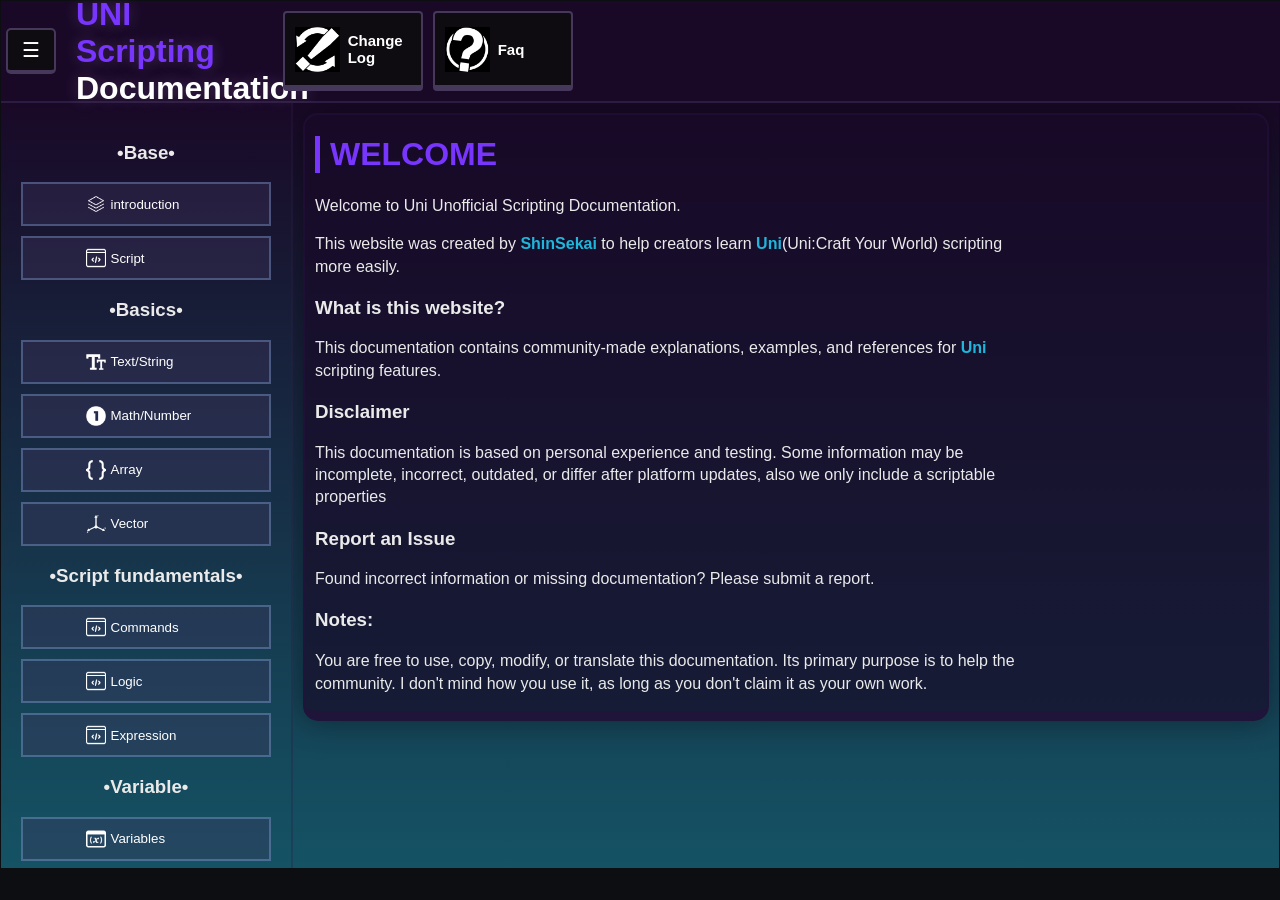
==== commit 70a6dff6: "Update index.html" ====
--- a/index.html
+++ b/index.html
@@ -404,9 +404,9 @@
              <div id="introduction" class="page">
                 <h1>WELCOME</h1>
                 <p>Welcome to Uni Unofficial Scripting Documentation.</p>
-                <p>This website was created by <b>ShinSekai</b> to help creators learn Uni scripting more easily.</p>
+                <p>This website was created by <b>ShinSekai</b> to help creators learn <b>Uni</b>(Uni:Craft Your World) scripting more easily.</p>
                 <h3>What is this website?</h3>
-                <p>This documentation contains community-made explanations, examples, and references for Uni scripting features.</p>
+                <p>This documentation contains community-made explanations, examples, and references for <b>Uni</b> scripting features.</p>
                 <h3>Disclaimer</h3>
                 <p>This documentation is based on personal experience and testing. Some information may be incomplete, incorrect, outdated, or differ after platform updates,
                     also we only include a scriptable properties</p>
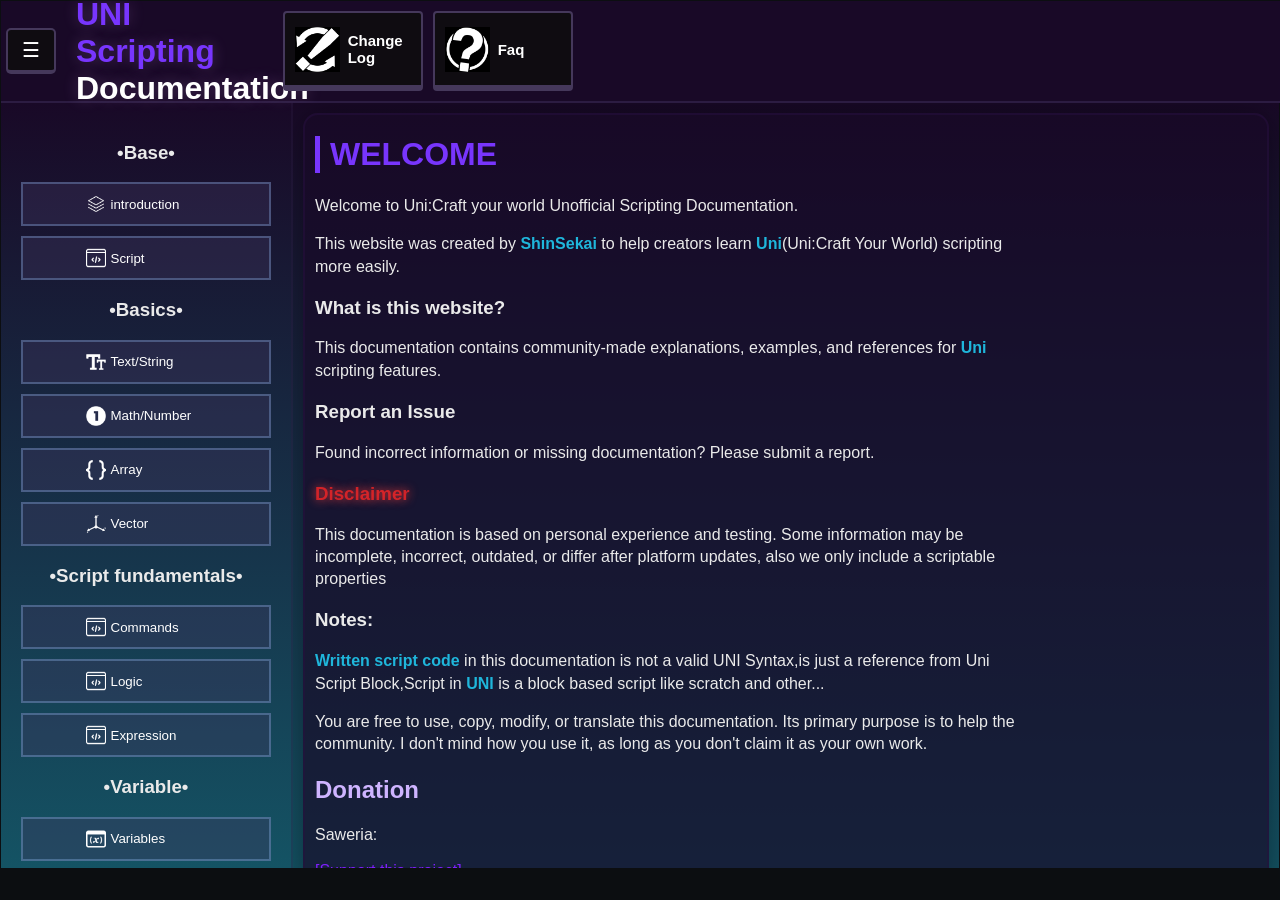
==== commit 37d3463d: "PatchDrop" ====
--- a/index.html
+++ b/index.html
@@ -67,6 +67,7 @@
                     <button onclick="scrollto('remainder','number')">‣ Remainder</button>
                     <button onclick="scrollto('sin','number')">‣ sin</button>
                     <button onclick="scrollto('cos','number')">‣ cos</button>
+                    <button onclick="scrollto('tan','number')">‣ tan</button>
                     <button onclick="scrollto('pi','number')">‣ Pi</button>
                     <button onclick="scrollto('touchposition','number')">‣ Touch Position</button>
                     <button onclick="scrollto('betweendistance','number')">‣ Between distance</button>
@@ -306,6 +307,8 @@
                           clarify misleading information or miscommunication, a
                           nd explain parts of this documentation that may be unclear.</p>
                     <p>This FAQ serves not only to answer questions, but also to clarify concepts and provide additional context where needed.</p>
+
+                    
                 </div>
             </div>
 
@@ -313,6 +316,53 @@
                 <div id="chgLogHeaders" class="ChgHeaders" style="display: block;">
                     <button onclick="toggleChangelogTabs()" class="toggleLogButton">Close Tab </button>
                 </div>
+                <h1>Update 0.8.2 24/10/2026</h1>
+                <h3>Update log:</h3>
+
+                <p>1.Variables section improvements:</p>
+                <p>* Added Parameters Type documentation</p>
+                <p>* Added Parameters Type reference image</p>
+                <p>* Added additional Parameters Types</p>
+                <p>* Added shortcuts to existing documentation for supported Parameters Types</p>
+                <p>* Added Note about changing variable value types through script</p>
+                <p>* Added Enum value storage information and observed limitations</p>
+                <p>* Added information that Object values can store UI Objects</p>
+                <p>* Added Note about Player Variable using Player as its Parameters Type</p>
+                <p>* Improved Player Variable documentation for Cloud Variables</p>
+                <p>* Added Local Variable documentation</p>
+
+                <p>2.Commands section improvements:</p>
+                <p>* Added Written Script Code representation for command blocks</p>
+                <p>* Added shortcut from Create New to Local Variable documentation</p>
+                <p>* Added shortcut to Array documentation</p>
+                <p>* Improved Execute documentation with return value information and example</p>
+                <p>* Improved Tween documentation with duration and stopping behavior information</p>
+
+                <p>3.Script section improvements:</p>
+                <p>* Added "What is Event?" documentation</p>
+                <p>* Added script execution flow</p>
+                <p>* Added information that scripts must be triggered by an Event</p>
+                <p>* Added information about Events that can provide or return values</p>
+                <p>* Added Event-like behavior documentation using Keep Loop Until and Wait Until Receive Broadcast</p>
+                <p>* Added Thread-like behavior documentation based on observed behavior</p>
+
+                <p>4.Number section:</p>
+                <p>* Added Tan workaround using Sin and Cos</p>
+                <p>* Added shortcut to Tan documentation</p>
+
+                <p>5.Introduction section:</p>
+                <p>* Added Donation section</p>
+                <p>* Added information about Written Script Code being a reference to UNI Script Blocks, not valid UNI syntax</p>
+
+                <p>6.Expression section</p>
+                <p>* Added array shortcut in all player documentation</p>
+
+                <button onclick="show('variables')" class="visitbutton">Visit Variables section→</button>
+                <button onclick="show('Commands')" class="visitbutton">Visit Commands→</button>
+                <button onclick="show('script')" class="visitbutton">Visit Script→</button>
+                <button onclick="show('number')" class="visitbutton">Visit Number→</button>
+                <button onclick="show('Expression')" class="visitbutton">Visit Expression→</button>
+
                 <h1>Update 0.8.1 11/10/2026</h1>
                 <h3>Update log:</h3>
                 <p>1.Added documentation for Group Events:</p>
@@ -403,30 +453,50 @@
 
              <div id="introduction" class="page">
                 <h1>WELCOME</h1>
-                <p>Welcome to Uni Unofficial Scripting Documentation.</p>
+                <p>Welcome to Uni:Craft your world Unofficial Scripting Documentation.</p>
                 <p>This website was created by <b>ShinSekai</b> to help creators learn <b>Uni</b>(Uni:Craft Your World) scripting more easily.</p>
                 <h3>What is this website?</h3>
                 <p>This documentation contains community-made explanations, examples, and references for <b>Uni</b> scripting features.</p>
-                <h3>Disclaimer</h3>
+                <h3>Report an Issue</h3>
+                <P>Found incorrect information or missing documentation? Please submit a report.</P>
+                <h3 class="warn">Disclaimer</h3>
                 <p>This documentation is based on personal experience and testing. Some information may be incomplete, incorrect, outdated, or differ after platform updates,
                     also we only include a scriptable properties</p>
-                <h3>Report an Issue</h3>
-                <P>Found incorrect information or missing documentation? Please submit a report.</P>
                 <h3>Notes:</h3>
+                <p><b>Written script code</b> in this documentation is not a valid UNI Syntax,is just a reference from Uni Script Block,Script in <b>UNI</b> is a block based script like scratch and other...</p>
                 <p>You are free to use, 
                     copy, modify, or translate this documentation.
                      Its primary purpose is to help the community. 
                      I don't mind how you use it, 
                      as long as you don't claim it as your own work.</p>
+
+                <h2>Donation</h2>
+                <p>Saweria:</p>
+                <a href="https://saweria.co/Shinsekaidesu" target="_blank" rel="noopener noreferrer" class="Link">[Support this project]</a>
              </div>
 
              <div id="script" class="page">
                 <h1>What is script?</h1>
                 <P>In Uni and other platform ,script is a buch of code use for execute instruction</P>
+
                 <h2>Script Type</h2>
                 <p>Uni has 2 different script type Client and Server</p>
-                <p>Note:only some user can access client type script regulations are not found</p>
-                <h2>Broadcast</h2>
+                <p><b>Note:</b>only some user can access client type script regulations are not found</p>
+
+                <h1>What is event?</h1>
+                <p>Events are triggers that run a script when a specific action or condition occurs.</p>
+                <p>Execution flow:Event→Script→Commands</p>
+                <p><b>Note:</b>A script cannot run by itself and must be triggered by an Event</p>
+                <p><b>Note:</b>only Some Events can also provide or return a value to the script</p>
+                <h2>Event-like behavior</h2>
+                <p>Keep Loop Until combined with Wait Until Receive Broadcast can produce behavior similar to an Event waiting for a Broadcast.
+                     However, the script itself must already be running, while
+                      an Event is used to trigger the script</p>
+                <p>Written representation:</p>
+                <code>keep loop until(<span class="booleanfalse">false</span>):Frame by Frame Execution</code>
+                <code>| Wait until recieve broadcast(Select broadcast)</code>
+
+                <h1>Broadcast</h1>
                 <p>Broadcast is used to send signals that can be received by objects with the <b>When Broadcast Recieve</b> event enabled.</p>
                 <p>A broadcast can provide two values to the receiving event: <b>Sender</b> and <b>Parameters</b>.</p>
 
@@ -461,6 +531,11 @@
                     <li>The available values depend on the broadcast configuration.</li>
                 </ul>
                 
+                <h1>Thread-like behavior</h1>
+                <p><b>Observed behavior</b>: Triggering an event again may start another execution while the previous execution is still running. This means multiple executions of the same event can run concurrently.
+                    The exact mechanism behind this behavior is currently undocumented. This is described as thread-like behavior based on its observed behavior, not as confirmation that UNI uses actual threads
+                </p>
+                <p><b>FunFact:</b>This behavior was originally observed/reported by a community member</p>
 
              </div>
 
@@ -496,6 +571,39 @@
                 <h3>Example:Get Date Times(HH:MM:SS)</h3>
                 <p>Note: HH=Hours, MM=Minutes, SS=Seconds</p>
                 <p>result:<span class="synString">20:18:55</span>(example)</p>
+
+                <h1>Properties Quick reference</h1>
+
+                <table class="QuickRef" style="display: none;">
+                    <head>
+                        <tr>
+                            <th>Properties</th>
+                            <th>Info</th>
+                            <th>Example</th>
+                            <th>Result</th>
+                        </tr>
+                    </head>
+                    <body>
+                        <tr onclick="scrollto('length','string')">
+                            <td>Length</td>
+                            <td>How much letters on text</td>
+                            <td>Hello World.Length</td>
+                            <td><span class="synNumber">11</span></td>
+                        </tr>
+                        <tr onclick="scrollto('search','string')">
+                            <td>Search</td>
+                            <td>give index of the letter</td>
+                            <td>Hello World.Search find the(1) StringApiComponentExtention_Search_searchValue_1(Hello)location</td>
+                            <td><span class="synNumber">1</span></td>
+                        </tr>
+                        <tr onclick="scrollto('replace','string')">
+                            <td>Replace</td>
+                            <td>to replace all text with other text</td>
+                            <td>Example:Hello World.Replace replace all(World) = (guys)</td>
+                            <td><span class="synString">Hello guys</span></td>
+                        </tr>
+                    </body>
+                </table>
 
                 <h1>Property</h1>
                 <img src="Expressions/propert_expression.png" class="shortscriptBlockImg">
@@ -594,6 +702,8 @@
                  <h3>Example2:Hello World.Contains contain(W)</h3>
                 <p>result=<span class = "booleantrue">True</span></p>
                 <p>if not contains <span class="synString">W</span> will return <span class="booleanfalse">False</span></p>
+
+                
              </div>
 
              <div id="number" class="page">
@@ -646,6 +756,10 @@
                 <video class="demoVideo" controls autoplay muted loop> <source src="Video/SinCosGraphDocs.mp4" type="video/mp4"></video>
                 <img src="BlockImg/number_singraphscript.png" class="longscriptBlockImg">
                 <p>Note:Sin(blue),Cos(Red)</p>
+
+                <h1 id="tan">tan(Custom)</h1>
+                <p>Tan is not directly available in UNI, but it can be calculated using Sin and Cos</p>
+                <code>Create new(tan) = sin(angle) / cos(angle)</code>
 
                 <h1 id="pi">Expression → Number → PI</h1>
                 <img src="BlockImg/number_PI.png" class="smallscrptBlockImg">
@@ -982,41 +1096,62 @@
                 <img src="logicBlockimg/command_debug print.png" class="shortscriptBlockImg">
                 <p>debug print used to print value when script is running</p>
                 <p>note:Debug print cant print array/table value</p>
+                <code>Written representation:Debug.print()</code>
 
                 <h1 id="createnew">create new</h1>
                 <img src="logicBlockimg/command_createnew.png" class="midscriptBlockImg">
                 <p>use to create new local variable with value,Variables created with Create New are local and can only be used inside the current script.</p>
+                <code>Written representation:Create new(name) = value</code>
+                <button onclick="scrollto('localvariable','variables')">See Local Variable...</button>
 
                 <h1 id="set">Set</h1>
                 <img src="logicBlockimg/command_set.png" class="midscriptBlockImg">
                 <p>use to set value of variable or object property</p>
                 <p>if value is a number/Vector "change to" can be change to <b>"Reduce"(-)</b> and <b>"add"(+)</b></p>
                 <p>Note:do not use property block if your variable type is number or string.also different object has different property check object property instead</p>
+                <code>Written representation(change variables value):Set(value) change to (parameters)</code>
+                <p>Note:if your varriable value is array,you must change the value inside an array using property block</p>
+                <code>Written representation(object with properties):Set(value).property change to (parameters)</code>
 
                 <h1 id="execute">execute</h1>
                 <img src="logicBlockimg/command_execute.png" class="scriptBlockImg">
                 <p>use for Calls a method/function from an object</p>
                 <p>similar to Method ":" in roblox luau</p>
                 <p>Note:The available methods depend on the selected object</p>
+                <p>execute with return value for example:<b>Execute(System):Create models</b></p>
+                <p>can be change to: create(N) as the return value of executing:(system) enviroment.Create Model Generate:(model asset) at vector3(X,Y,Z) parent object(object)</p>
+                <p>N is a local variable who have value model asset</p>
+                <p>Note:Make sure you publish your model asset first not depend in public/private also you can use other people asset too</p>
+                <code>Written representation(without parameters):Execute(value):command</code>
+                <code>Written representationn(with parameters) : Execute(value):command(parameters,parameters-N)</code>
+
 
                 <h1 id="tween">tween</h1>
                 <img src="logicBlockimg/command_tween.png" class="longscriptBlockImg">
                 <p>tween used to tween object property contains number</p>
                 <p>Tween able property:3D/2D location,3D/2D Rotation,3D/2D Size,Color,UI Group transparency,UI transparency,UI object Scale,<b>and More...</b></p>
+                <code>Writen:tween(object).properties with(easing style) change to (parameters) wait (number) sec</code>
+                <p>Note:"wait(number) sec" also the duration of tween</p>
+                <p>Note:tween cannot be stopped when is running</p>
                 <h2>Easing Style</h2>
                 <h3>Linear/Smooth/Prog</h3>
                  <video class="demoVideo" controls autoplay muted loop> <source src="Video/linearDocs1.mp4" type="video/mp4"></video>
-                <h3>quadratics</h3>
+                <h3>quadratics 1/2/3</h3>
                 <video class="demoVideo" controls autoplay muted loop> <source src="Video/quadraticDocs.mp4" type="video/mp4"></video>
-                <h3>return motion</h3>
+                <h3>return motion 1/2/3</h3>
                 <video class="demoVideo" controls autoplay muted loop> <source src="Video/returnMotionDocs.mp4" type="video/mp4"></video>
-                <h3>spring return motion</h3>
+                <h3>spring return motion 1/2/3</h3>
                 <video class="demoVideo" controls autoplay muted loop> <source src="Video/SpringReturnMotionDocs.mp4" type="video/mp4"></video>
-                <h3>bounce</h3>
+                <h3>bounce 1/2/3</h3>
                 <video class="demoVideo" controls autoplay muted loop> <source src="Video/BounceDocs.mp4" type="video/mp4"></video>
                 <h1 id="comment">comment</h1>
                 <img src="logicBlockimg/command_comment.png" class="scriptBlockImg">
                 <p>Comments are used to add notes inside scripts.Comments do not affect script execution.</p>
+                <p>Written representation:Comment(text)</p>
+                <p>Written representation(with other script):</p>
+                <pre>Comment(<span class="synString">Text</span>)
+                    | debug.print(<span class="synString">Hello world</span>)
+                </pre>
             </div>
             <div id="Logic" class="page">
                 <h1 id="if">if</h1>
@@ -1330,27 +1465,57 @@
                 <p>Returns a collection containing all players currently in the same server.</p>
                 <p>Useful for multiplayer features such as broadcasting messages, looping through players, or applying actions to every player in the game.</p>
                 <p>type:<b>array</b></p>
+                <button onclick="show('array','arraydropdown')">Array</button>
 
             </div>
             <div id = "variables" class="page">
-                <h1>Variables</h1>
+                <h1 id="variablesID">Variables</h1>
                 <p>Variables are used to store data that can be read or changed during runtime</p>
+                <p>Note:you can change variable value type trough script when change the parameters with different type of parameters from value type</p>
+                <p>Note:Enum values can be stored in variables. However, stored Enum values cannot necessarily be used to set every Enum property. Currently observed exceptions include Color and Texture</p>
+                <h1 id="parameterstype">Parameters Type</h1>
+                <p>Parameters type using for declarate Parameters value when created the variables</p>
+                <img src="Utility/Parameter.png" class="midscriptBlockImg">
+                <ul>
+                    <li><button onclick="show('number','numberdropdown')">Number→</button></li>
+                    <li><button onclick="show('string','stringdropdown')">String/text→</button></li>
+                    <li>Boolean</li>
+                    <li><button onclick="show('vector','vectordropdown')">Vector 3→</button></li>
+                    <li><button onclick="show('vector','vectordropdown')">Vector 2→</button></li>
+                    <li>Color</li>
+                    <li>Texture</li>
+                    <li><button onclick="show('Group')">Object→</button></li>
+                    <li>Player</li>
+                    <li>Picture</li>
+                    <li>Audio</li>
+                    <li>Clothing</li>
+                    <li>Prop</li>
+                    <li>Vehicle</li>
+                    <li>Active/Animation</li>
+                    <li>Model</li>
+                    <li><button onclick="show('array','arraydropdown')">Array→</button></li>
+                </ul>
+                <p>parameters with object type also can store UI object like Ui Button</p>
+                <p>Note:if your player variable parameters type is player you cant change the value to different value</p>
                 <h1>Global Variable</h1>
                 <p>Stores data that can be accessed from anywhere in your project</p>
                 <p><b>Note:</b>Enable Sync Variable to synchronize changes with all players in multiplayer</p>
                 <p><b>FunFact:</b>Can be used for simple client-side logic as a lightweight alternative to Client Script</p>
-                <h1>Player Variable</h1>
+                <h1 id="playervariable">Player Variable</h1>
                 <p>Stores data for a specific player. Each player has their own value</p>
+                <p>Active Cloud checkbox to make your player data is persistent</p>
+                <p><b>Note:</b>Cloud variable cannot activated when the parameters/value type is player</p>
                 <p><b>Note:</b>Can be accessed from player Properties</p>
                 <p><b>Note:</b>Only affects the player it belongs to</p>
                 <p ><span class="warn">Community reports indicate that Player Variables may occasionally fail to save data</span></p>
-                <h1>Object Variable</h1>
+                <h1 id="objectvariable">Object Variable</h1>
                 <p>Stores data for a specific object</p>
                 <p><b>Note:</b>Only affects the object it is attached to</p>
                 <p><b>Note:</b>Different objects can use the same variable name while storing different values</p>
                 <p><b>Note:</b>Useful for storing object-specific states or properties</p>
-                <h1>Local Variable</h1>
-                <button onclick="scrollto('createnew','Commands')">See local variable...</button>
+                <h1 id="localvariable'">Local Variable</h1>
+                <p>Can be created with <b>Create new</b>,Variables created with Create New are local and can only be used inside the current script</p>
+                <button onclick="scrollto('createnew','Commands')">See Create new...</button>
             </div>
             <div id="Basepart" class="page">
                 <h1>Group</h1>
--- a/UniCss.css
+++ b/UniCss.css
@@ -21,6 +21,80 @@
 p {
     line-height: 1.4;
     font-size: 16px;
+}
+
+p,
+li,
+td,
+th,
+code {
+    overflow-wrap: anywhere;
+    max-width: 100%;
+}
+
+.Link {
+    color :#801fff;
+    transition: 0.8;
+}
+
+code {
+    display: block;
+}
+
+.QuickRef {
+    max-width: 50%;
+    width: 50%;
+    box-sizing: border-box;
+    border-collapse: collapse;
+    background: #181324; 
+    border-radius: 8px;
+    overflow: hidden; 
+    border: 1px solid #332647;
+    box-shadow: 0 4px 20px rgba(0, 0, 0, 0.25);
+    border-left: 2px solid #543880;
+}
+
+th {
+    background: #281d3b;
+    color: #e2d3ff;
+    padding: 12px 16px; 
+    text-align: left;
+    font-weight: 600;
+    font-size: 0.9rem;
+    letter-spacing: 0.5px;
+    border-bottom: 2px solid #3d2c59;
+    border-left: 1px solid #543880;
+}
+
+td {
+    background: transparent;
+    color: #c4b7d8;
+    padding: 10px 16px;
+    font-size: 0.9rem;
+    border-bottom: 1px solid #281e38; 
+    transition: background 0.2s ease;
+    border-left: 1px solid #543880;
+}
+
+
+tr:last-child td {
+    border-bottom: none;
+}
+
+tr:hover td {
+    background: #231933; 
+    cursor: pointer;
+}
+
+
+td:first-child {
+    color: #b78cff;
+    font-weight: 500;
+}
+
+
+td:last-child {
+    color: #73daca;
 }
 
 li {
@@ -86,7 +160,7 @@
 @media (max-width: 768px) {
     .webname {
         position: relative;
-        z-index: 100; /* lebih tinggi dari sidebar (99) */
+        z-index: 100; 
     }
 
     .webname h1 {
@@ -122,6 +196,20 @@
     }
 
     .content {
+        max-width: 100%;
+        padding: 16px;
+        box-sizing: border-box;
+    }
+
+    .content h1 {
+        font-size: 28px;
+    }
+
+    .content h2 {
+        font-size: 22px;
+    }
+
+    .content p {
         max-width: 100%;
     }
 }
@@ -173,63 +261,6 @@
 .ChangeLogTabs b{
     color: #1fb6db;
 }
-
-/*.FaqClassTab {
-    width: 1200px;
-    max-width: 130vw;
-    height: 540px;
-    max-height: 100vw;
-
-    position: fixed;
-    top: 50%;
-    left: 50%;
-    transform: translate(-50%, -50%);
-
-    background: linear-gradient(to bottom, #270957, #140927);
-
-    border-radius: 6px;
-    border: 3px solid #140927ab;
-
-    z-index: 201;
-    align-items: center;
-
-    
-    overflow: hidden;
-}
-
-.FaqClassTab::before {
-    content: "";
-
-    position: absolute;
-    inset: 0;
-
-    background: linear-gradient(to bottom, #320d6d, #140927);
-
-    opacity: 0;
-    transition: opacity 0.2s linear;
-
-    pointer-events: none;
-}
-
-.FaqClassTab:hover::before {
-    opacity: 1;
-}
-
-
-.FaqClassTab > * {
-    position: relative;
-    z-index: 1;
-}
-
-
-.FaqClassTab {
-    transition: transform 0.2s linear;
-}
-
-.FaqClassTab:hover {
-    transform: translate(-50%, -50%) scale(1.02);
-    cursor: pointer;
-}*/
 
 .FaqHeaderClass {
     width: 100%;
@@ -554,14 +585,16 @@
 }
 
 .content {
-    width: 1800px;
+    max-width: 100%;
+    min-width: 0;
+    box-sizing: border-box;
+    overflow-x: hidden;
     max-width: 100%;
     padding: 10px;
     flex: 1;
     overflow-y: auto;
     background: linear-gradient(to bottom, #190927,
     #145364);
-    
 }
 
 .tab{
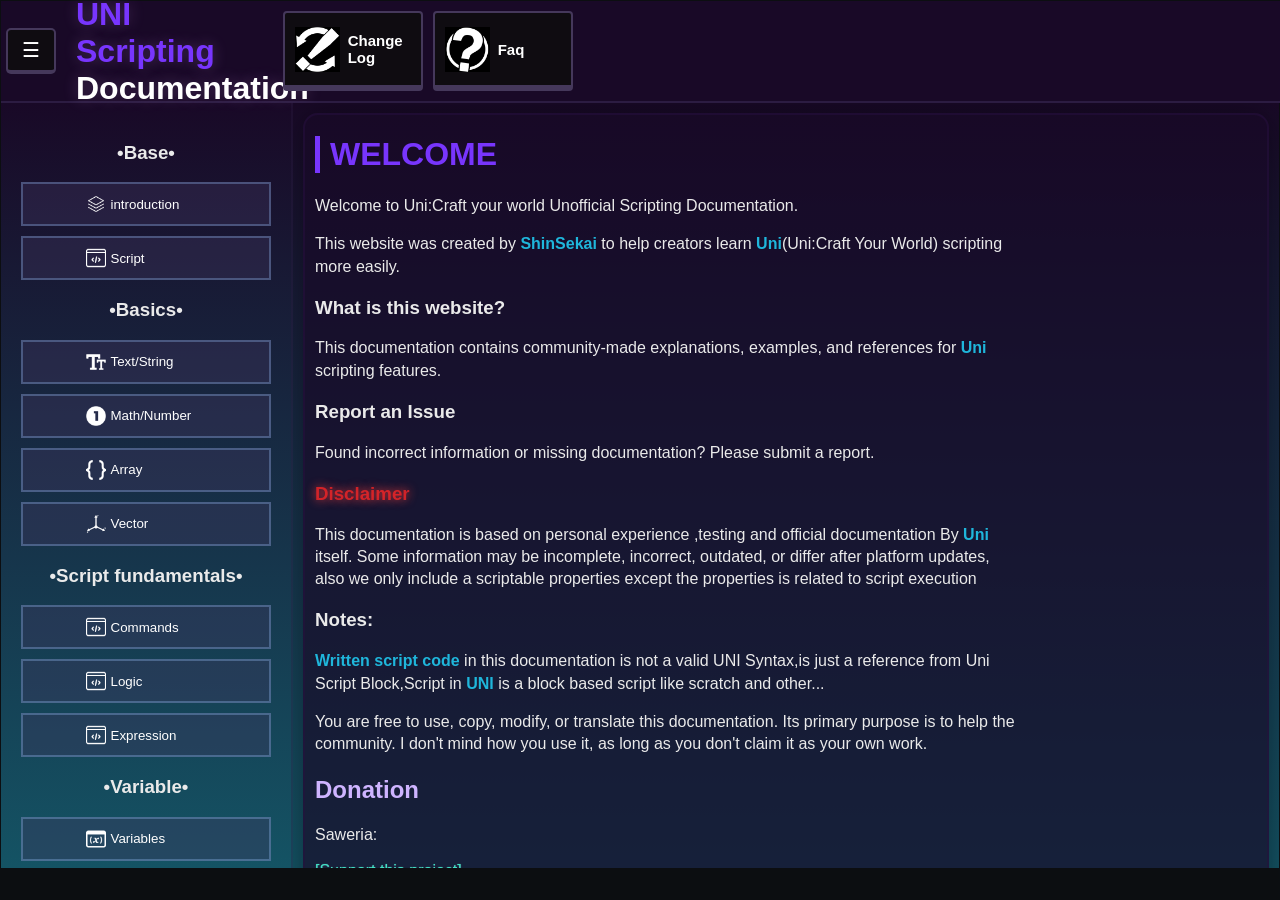
==== commit aa04a82a: "triggerUpdate" ====
--- a/index.html
+++ b/index.html
@@ -1,11 +1,11 @@
 <!DOCTYPE html>
 <html>
     <head>
-        <title>UNI Scripting Documentation</title>
+        <title>Uni Craft Scripting Documentation</title>
         <link rel="stylesheet" href="UniCss.css">
         <meta name="google-site-verification" content="dPVKGYm0wZL6vBrs7-7dsynmpDjK1HGQbOKIFC1r7Tg" />
         <meta name="viewport" content="width=device-width, initial-scale=1.0">
-        <meta name="description" content="Unofficial community documentation for UNI scripting, including API properties, commands, events, variables, vectors, arrays, and expressions.">
+        <meta name="description" content="Unofficial community documentation for Uni craft your world scripting, including API properties, commands, events, variables, vectors, arrays, and expressions.">
     </head>
     <body>
         <div class="webname">
@@ -153,8 +153,11 @@
 
                  <h3>•Variable•</h3>
                  <button onclick="show('variables')"><img src="icon/Variable.png" class="ButtonSIcon">Variables</button>
-                 <h3>•World Scene•</h3>
+                 <h3>•World Object•</h3>
                  <button onclick="show('Basepart')"><img src="icon/Part.PNG" class="ButtonSIcon">Group</button>
+                 <h3>•Component•</h3>
+                 <button onclick="show('triggerCompID')"><img src="icon/Part.PNG" class="ButtonSIcon">Triggger</button>
+                 <button onclick="show('DetectableCompID')"><img src="icon/Part.PNG" class="ButtonSIcon">Detectable</button>
              </div>
 
              <div id="FaqTab" class="FaqClassTab" style="display: none;">
@@ -168,6 +171,7 @@
                     >
                         Submit Question
                     </a>
+                    <button onclick="toggleFaqTab()" class="FaqSubmitButton">✕</button>
                 </div>
 
                 <div id="FaqContent" class="FaqClassContent">
@@ -316,6 +320,56 @@
                 <div id="chgLogHeaders" class="ChgHeaders" style="display: block;">
                     <button onclick="toggleChangelogTabs()" class="toggleLogButton">Close Tab </button>
                 </div>
+                <h1>Update 0.9 08/11/2026</h1>
+                <h3>Update log:</h3>
+
+                <p>1.Interaction Components:</p>
+                <p>* Added Trigger Component documentation</p>
+                <p>* Added Detectable Component documentation</p>
+                <p>* Added Trigger behavior, detection modes, and properties</p>
+                <p>* Added Trigger Event documentation</p>
+                <p>* Added Trigger Requirements reference for Group Objects and Characters</p>
+                <p>* Added Trigger Transform Behavior documentation</p>
+                <p>* Added Trigger Editor Behavior documentation</p>
+                <p>* Added information about Collision and Detectable requirements</p>
+
+                <p>2.Variables section improvements:</p>
+                <p>* Added Variable Availability documentation for different editor and runtime contexts</p>
+                <p>* Added additional notes about Player parameter type restrictions</p>
+                <p>* Improved Global Variable behavior documentation</p>
+
+                <p>3.Script section improvements:</p>
+                <p>* Added additional Broadcast documentation</p>
+                <p>* Added Broadcast parameter behavior information</p>
+                <p>* Added Known Issue about Broadcast saving behavior in Model Editor</p>
+
+                <p>4.Commands section improvements:</p>
+                <p>* Added additional Written Script Code representations</p>
+                <p>* Added information about Create Model references requiring manual updates after model changes</p>
+                <p>* Improved Tween documentation with real-time property update behavior</p>
+
+                <p>5.Expression section improvements:</p>
+                <p>* Expanded Audio documentation</p>
+                <p>* Improved Sky documentation</p>
+                <p>* Expanded Lighting property documentation</p>
+                <p>* Improved View & Filter documentation</p>
+                <p>* Improved Floor property documentation</p>
+                <p>* Added additional parameter type information and property notes</p>
+
+                <p>6.Group section improvements:</p>
+                <p>* Improved Group tag command descriptions</p>
+
+                <p>7.Introduction section:</p>
+                <p>* Added "ShinSekai Personality" Easter Egg</p>
+
+                <button onclick="show('triggerCompID')" class="visitbutton">Visit Trigger→</button>
+                <button onclick="show('DetectableCompID')" class="visitbutton">Visit Detectable→</button>
+                <button onclick="show('variables')" class="visitbutton">Visit Variables→</button>
+                <button onclick="show('Basepart')" class="visitbutton">Visit Group→</button>
+                <button onclick="show('Expression')" class="visitbutton">Visit Expression→</button>
+                <button onclick="show('Commands')" class="visitbutton">Visit Commands→</button>
+                <button onclick="show('script')" class="visitbutton">Visit Script→</button>
+                <button onclick="show('introduction')" class="visitbutton">Visit Introduction→</button>
                 <h1>Update 0.8.2 24/10/2026</h1>
                 <h3>Update log:</h3>
 
@@ -460,8 +514,8 @@
                 <h3>Report an Issue</h3>
                 <P>Found incorrect information or missing documentation? Please submit a report.</P>
                 <h3 class="warn">Disclaimer</h3>
-                <p>This documentation is based on personal experience and testing. Some information may be incomplete, incorrect, outdated, or differ after platform updates,
-                    also we only include a scriptable properties</p>
+                <p>This documentation is based on personal experience ,testing and official documentation By <b>Uni</b> itself. Some information may be incomplete, incorrect, outdated, or differ after platform updates,
+                    also we only include a scriptable properties except the properties is related to script execution</p>
                 <h3>Notes:</h3>
                 <p><b>Written script code</b> in this documentation is not a valid UNI Syntax,is just a reference from Uni Script Block,Script in <b>UNI</b> is a block based script like scratch and other...</p>
                 <p>You are free to use, 
@@ -473,6 +527,7 @@
                 <h2>Donation</h2>
                 <p>Saweria:</p>
                 <a href="https://saweria.co/Shinsekaidesu" target="_blank" rel="noopener noreferrer" class="Link">[Support this project]</a>
+                <p>(Pls im broke😂)</p>
              </div>
 
              <div id="script" class="page">
@@ -502,7 +557,9 @@
 
                 <h2>How to use broadcast</h2>
                 <p>To send a broadcast, use the <b>Execute</b> block to run the <b>Send Broadcast</b> command.</p>
-                <p><b>Example:</b> <code>Execute(self): Send Broadcast</code></p>
+                <p>Written representation:</p>
+                <code>Execute(self): Send Broadcast</code>
+                <code>Execute(Self): Send Broadcast(Parameters,Parameters-N)</code>
                 <p>This sends a broadcast signal from the object executing the command.</p>
 
                 <h2>Parameters</h2>
@@ -514,6 +571,7 @@
                     <li><b>Cannot be changed through scripts:</b> Parameters Type cannot be modified through scripts.</li>
                 </ul>
                 <p>Parameters can only be accessed by the receiving event if they were configured when the broadcast was created.</p>
+                <button onclick="scrollto('ParametersOverWriteID','variables')">Visit Parameters OverWrite in Variables Section→</button>
 
                 <h2>Sender</h2>
                 <p>Sender refers to the object that sent the broadcast signal through the <b>Execute</b> block.</p>
@@ -536,7 +594,7 @@
                     The exact mechanism behind this behavior is currently undocumented. This is described as thread-like behavior based on its observed behavior, not as confirmation that UNI uses actual threads
                 </p>
                 <p><b>FunFact:</b>This behavior was originally observed/reported by a community member</p>
-
+                <p><span class="warn">Known Issues</span>:When you created broadcast in Model editor mode,the broadcast may cant be saved even you Update/Saved your model</p>
              </div>
 
              <div id="string" class="page">
@@ -571,8 +629,6 @@
                 <h3>Example:Get Date Times(HH:MM:SS)</h3>
                 <p>Note: HH=Hours, MM=Minutes, SS=Seconds</p>
                 <p>result:<span class="synString">20:18:55</span>(example)</p>
-
-                <h1>Properties Quick reference</h1>
 
                 <table class="QuickRef" style="display: none;">
                     <head>
@@ -1096,12 +1152,14 @@
                 <img src="logicBlockimg/command_debug print.png" class="shortscriptBlockImg">
                 <p>debug print used to print value when script is running</p>
                 <p>note:Debug print cant print array/table value</p>
-                <code>Written representation:Debug.print()</code>
+                <p>Written representation:</p>
+                <code>Debug.print()</code>
 
                 <h1 id="createnew">create new</h1>
                 <img src="logicBlockimg/command_createnew.png" class="midscriptBlockImg">
                 <p>use to create new local variable with value,Variables created with Create New are local and can only be used inside the current script.</p>
-                <code>Written representation:Create new(name) = value</code>
+                <p>Written representation:</p>
+                <code>Create new(name) = value</code>
                 <button onclick="scrollto('localvariable','variables')">See Local Variable...</button>
 
                 <h1 id="set">Set</h1>
@@ -1109,9 +1167,11 @@
                 <p>use to set value of variable or object property</p>
                 <p>if value is a number/Vector "change to" can be change to <b>"Reduce"(-)</b> and <b>"add"(+)</b></p>
                 <p>Note:do not use property block if your variable type is number or string.also different object has different property check object property instead</p>
-                <code>Written representation(change variables value):Set(value) change to (parameters)</code>
+                <p>Written representation(change variables value):</p>
+                <code>Set(value) change to (parameters)</code>
                 <p>Note:if your varriable value is array,you must change the value inside an array using property block</p>
-                <code>Written representation(object with properties):Set(value).property change to (parameters)</code>
+                <p>Written representation(object with properties):</p>
+                <code>Set(value.property) change to (parameters)</code>
 
                 <h1 id="execute">execute</h1>
                 <img src="logicBlockimg/command_execute.png" class="scriptBlockImg">
@@ -1122,15 +1182,19 @@
                 <p>can be change to: create(N) as the return value of executing:(system) enviroment.Create Model Generate:(model asset) at vector3(X,Y,Z) parent object(object)</p>
                 <p>N is a local variable who have value model asset</p>
                 <p>Note:Make sure you publish your model asset first not depend in public/private also you can use other people asset too</p>
-                <code>Written representation(without parameters):Execute(value):command</code>
-                <code>Written representationn(with parameters) : Execute(value):command(parameters,parameters-N)</code>
+                <p>Written representation(without parameters):</p>
+                <code>Execute(value):command</code>
+                <p>Written representationn(with parameters) :</p>
+                <code>Execute(value):command(parameters,parameters-N)</code>
 
 
                 <h1 id="tween">tween</h1>
                 <img src="logicBlockimg/command_tween.png" class="longscriptBlockImg">
                 <p>tween used to tween object property contains number</p>
                 <p>Tween able property:3D/2D location,3D/2D Rotation,3D/2D Size,Color,UI Group transparency,UI transparency,UI object Scale,<b>and More...</b></p>
-                <code>Writen:tween(object).properties with(easing style) change to (parameters) wait (number) sec</code>
+                <p>the property of an object on tween updated Real time</p>
+                <p>Writen representation:</p>
+                <code>tween(object).properties with(easing style) change to (parameters) wait (number) sec</code>
                 <p>Note:"wait(number) sec" also the duration of tween</p>
                 <p>Note:tween cannot be stopped when is running</p>
                 <h2>Easing Style</h2>
@@ -1149,9 +1213,9 @@
                 <p>Comments are used to add notes inside scripts.Comments do not affect script execution.</p>
                 <p>Written representation:Comment(text)</p>
                 <p>Written representation(with other script):</p>
-                <pre>Comment(<span class="synString">Text</span>)
-                    | debug.print(<span class="synString">Hello world</span>)
-                </pre>
+                <code>
+                Comment(<spam class="synString">Text</spam>)
+                </code>
             </div>
             <div id="Logic" class="page">
                 <h1 id="if">if</h1>
@@ -1310,16 +1374,20 @@
                 <button onclick="toggleinfo('audio')">Audio:</button>
                 <div id="audio" style="display: none;" class="card">
                     <h2>BGM (Background Music)</h2> <p>Gets or changes the current background music of the map.</p>
+                    <p><b>Parameters</b>:Audio</p>
                     <h2>BGM Volume</h2> <p>Controls the volume of the background music.</p> <p><b>Range:</b> 0 - 100</p> <p><b>Note:</b> The maximum volume is 100.</p>
+                    <p><b>Parameters</b>:Audio</p>
                 </div>
                 <button onclick="toggleinfo('sky')">Sky:</button>
                 <div id ="sky" style="display: none;" class="card">
                     <h2>Sky</h2>
                      <p>Changes the Skybox displayed around the map.</p> 
                      <p><b>Note:</b> The Skybox is a visual background and is separate from Distant View.</p>
+                    <p><b>Parameters</b>:Enum Sky</p>
                     <h2>Sky Fog Intense</h2> 
                     <p>Controls the fog visibility applied to the Skybox.</p>
                      <p><b>Note:</b> This property only affects the Skybox.</p>
+                    <p><b>Parameters</b>:Number</p>
                     <p><b>Info:</b> Horizon Height is not scriptable in Uni 2.53.</p> 
                     <p>Please submit a report if Horizon Height becomes scriptable in future versions.</p>
 
@@ -1327,20 +1395,27 @@
                 </div>
                 <button onclick="toggleinfo('lighting')">Lighting:</button>
                 <div id="lighting" style="display: none;" class="card">
-                    <h2>Light Color</h2> <p>Changes the color of the main directional light.</p> <p>This affects the overall lighting color of the scene.</p>
+                    <h2>Light Color</h2> 
+                    <p>Changes the color of the main directional light.</p> 
+                    <p>This affects the overall lighting color of the scene.</p>
+                    <p><b>Parameters</b>:Enum Color</p>
                     <h2>Light Intensity</h2> 
                     <p>Controls the brightness of the main light source.</p>
                     <p>Higher values make the map brighter.</p>
+                    <p><b>Parameters</b>:Number</p>
                     <h2>Light Angle</h2> 
                     <p>Controls the vertical position of the light source.</p>
                     <p>This can be used to simulate sunrise, sunset, or midday lighting.</p>
+                    <p><b>Parameters</b>:Number</p>
                     <h2>Light Direction</h2>
                     <p>Controls the horizontal rotation of the light source.</p> 
                     <p>Changes the direction from which shadows and light are cast.</p>
+                    <p><b>Parameters</b>:Number</p>
                     <h2>Ambient Color</h2> 
                     <p>Changes the ambient light color of the scene.</p> 
                     <p>Ambient light affects areas that are not directly lit by the main light.</p>
                     <p><b>Note:</b> Darker ambient colors may appear more transparent.</p> </p>
+                    <p><b>Parameters</b>:Enum Color</p>
                 </div>
                 <button onclick="toggleinfo('view')">View&filter:</button>
                 <div id="view" style="display: none;" class="card">
@@ -1353,11 +1428,13 @@
                         <li>Space</li>
                         <li>Desert</li>
                     </ul>
+                    <p><b>Parameters</b>:Enum Distant View</p>
                     <p><b>Note:</b> Distant View is look like a 3D object and not part of the Skybox.</p>
                     <p><b>Note:</b> Distant View does not scale with map size. On very large maps, players may be able to get close to it.</p>
                     <h2>View Direction</h2>
                     <p>Rotates the Distant View horizontally.</p>
                     <p>Range: 0° - 360°</p>
+                    <p><b>Parameters</b>:Number</p>
                     <h2>Filter</h2>
                     <p>Applies a visual filter to the rendered scene.</p>
                     <p>Available modes:</p>
@@ -1365,6 +1442,7 @@
                         <li>Normal</li>
                         <li>Pixelated</li>
                     </ul>
+                    <p><b>Parameters</b>:Enum Filter</p>
                     <p><b>Note:</b> Filters affect Distant View.</p>
                     <p><b>Note:</b> Filters do not affect the Skybox.</p>
                     <p><b>Fun Fact:</b> Pixelated mode may improve performance on some devices.</p>
@@ -1384,12 +1462,15 @@
                     </ul>
 
                     <p><b>Note:</b> Floor Size uses presets and cannot be set using Vector3 values.</p>
+                    <p><b>Parameters</b>:Enum Floor SIze</p>
 
                     <h2>Floor Color</h2>
-                    <p>Changes the color of the floor.</p>
+                    <p>Changes the color of the floor</p>
+                    <p><b>Parameters</b>:Enum Color</p>
 
                     <h2>Tint Mode</h2>
                     <p>Controls how floor coloring is applied.</p>
+                    <p><b>Parameters</b>:Enum Tint Mode</p>
 
                     <p>Available modes:</p>
                     <ul>
@@ -1399,7 +1480,7 @@
 
                     <h2>Floor Texture</h2>
                     <p>Changes the texture used by the floor.</p>
-
+                    <p><b>Parameters</b>:Enum Texture</p>
                 </div>
                 <button onclick="toggleinfo('fog')">Weather&fog:</button>
                 <div id="fog" style="display: none;" class="card">
@@ -1438,10 +1519,15 @@
                 <div id="systemcommand" style="display: none;" class="methodcard">
                     <h2>Create model</h2>
                     <p>Creates a model from the selected asset.</p>
+                    <p><b>Return Value</b>:Object</p>
+                    <h3 tag="warn">Important:</h3>
+                    <p>When you updated your model,its reference in Create model Command still in previously must being update manually first</p>
                     <h2>Create Hand Held prop</h2>
                     <p>Creates a prop who can held by players from the selected tool asset</p>
+                    <p><b>Return Value</b>:Prop</p>
                     <h2>Create character</h2>
                     <p>Creates a character from the selected character asset.</p>
+                    <p><b>Return Value</b>:Character</p>
                     <h2>3D bubble</h2>
                     <p>Displays a floating text bubble</p>
                     <h2>Play Spatial Audio</h2>
@@ -1458,6 +1544,7 @@
                     <p>Stop BGM, it will reset from the start when played again.</p>
                     <h2>Stop all Audio</h2>
                     <p>Stop all played audio in our game</p>
+                    <p>This System Command documentation is Not clear yet must have further research</p>
                 </div>
 
 
@@ -1471,8 +1558,66 @@
             <div id = "variables" class="page">
                 <h1 id="variablesID">Variables</h1>
                 <p>Variables are used to store data that can be read or changed during runtime</p>
-                <p>Note:you can change variable value type trough script when change the parameters with different type of parameters from value type</p>
-                <p>Note:Enum values can be stored in variables. However, stored Enum values cannot necessarily be used to set every Enum property. Currently observed exceptions include Color and Texture</p>
+                <h1>Variables Behavior</h1>
+                <p>you can change variable value type trough script when change the parameters with different type of parameters from value type</p>
+                <p>Enum values can be stored in variables. However, stored Enum values cannot necessarily be used to set every Enum property. Currently observed exceptions include Color and Texture</p>
+                <h1 id="VarAvailable">Variable Availability</h1>
+                <p>Variables Availability in Context</p>
+                <h2>Model Editor-World Editor</h2>
+                <p>When a model containing Variables is added to the World Editor in Editor Mode, the following behavior has been observed:</p>
+                <div class="table-container">
+                    <table class="QuickRef">
+                        <tr>
+                            <th>Resource</th>
+                            <th>Availability</th>
+                        </tr>
+                        <tr>
+                            <td>Global Variable</td>
+                            <td>Available</td>
+                        </tr>
+                        <tr>
+                            <td>Player Variable</td>
+                            <td>Available</td>
+                        </tr>
+                        <tr>
+                            <td>object Variable</td>
+                            <td>UnAvailable</td>
+                        </tr>
+                    </table>
+                </div>
+                <h3>Observed Behavior:</h3>
+                <ul>
+                    <li>Global Variables may display options to create a new variable, rename an existing variable, or merge with a variable that has the same name</li>
+                    <li>Player Variables use a similar mechanism, including the option to merge with an existing Player Variable with the same name</li>
+                    <li>Object Variables are not transferred or made available in this workflow</li>
+                </ul>
+                <p><b>Status</b>:Tested under the observed conditions</p>
+                <h2>Model Editor-World Runtime(Create Model)</h2>
+                <p>When a model is created through the Create Model command during Runtime, the following behavior has been observed:</p>
+                <div class="table-container">
+                    <table class="QuickRef">
+                        <tr>
+                            <th>Resource</th>
+                            <th>Availability</th>
+                        </tr>
+                        <tr>
+                            <td>Global Variable</td>
+                            <td>Available</td>
+                        </tr>
+                        <tr>
+                            <td>Player Variable</td>
+                            <td>UnAvailable</td>
+                        </tr>
+                        <tr>
+                            <td>object Variable</td>
+                            <td>Available</td>
+                        </tr>
+                    </table>
+                </div>
+                <h3>Observed Behavior:</h3>
+                <ul>
+                    <li>Global Variables are available if a Global Variable with the same name already exists</li>
+                </ul>
                 <h1 id="parameterstype">Parameters Type</h1>
                 <p>Parameters type using for declarate Parameters value when created the variables</p>
                 <img src="Utility/Parameter.png" class="midscriptBlockImg">
@@ -1484,7 +1629,7 @@
                     <li><button onclick="show('vector','vectordropdown')">Vector 2→</button></li>
                     <li>Color</li>
                     <li>Texture</li>
-                    <li><button onclick="show('Group')">Object→</button></li>
+                    <li><button onclick="show('Basepart')">Object→</button></li>
                     <li>Player</li>
                     <li>Picture</li>
                     <li>Audio</li>
@@ -1496,8 +1641,23 @@
                     <li><button onclick="show('array','arraydropdown')">Array→</button></li>
                 </ul>
                 <p>parameters with object type also can store UI object like Ui Button</p>
-                <p>Note:if your player variable parameters type is player you cant change the value to different value</p>
-                <h1>Global Variable</h1>
+                <p><b>Notes</b>:if your variable parameters type is player you cant change the value to different value</p>
+                <h1 id="ParametersOverWriteID">Parameters OverWrite</h1>
+                <p>During Runtime testing, Global Variables with matching names were observed to have changes in their parameter types under certain conditions</p>
+                <p>For Example</p>
+                <p>Model editor using player as parameters when World editor use Text as Parameters</p>
+                <p>Testing Model Editor:Make an Group object in Model editor then created Global variables with player parameters,and Broadcast with player parameters.
+                    create a script who handle to change the global variables value to player,then create a script to handle send broadcast with player as a value of parameters</p>
+                
+                <p>Testing World Editor:Make a Global Variables with Text parameters that have same name with Global variables you create in Model variables,then do it to Broadcast and broadcast parameters.
+                    create a script who handle to change the global variables value to text,then create a script to handle send broadcast with text as a value of parameters
+                </p>
+                <p>To check: create a script who handle to display their value</p>
+                <p>Then you can see the value can being OverWrite between text and player when in the script editor it cant being OverWrite</p>
+                <h3 class="warn">Disclaimer!</h3>
+                <p>Further testing is required to determine whether these behaviors are consistent across different configurations</p>
+                <p>The exact rules governing Global Variable conflicts and parameter type changes have not yet been fully established</p>
+                <h1>Global Variables</h1>
                 <p>Stores data that can be accessed from anywhere in your project</p>
                 <p><b>Note:</b>Enable Sync Variable to synchronize changes with all players in multiplayer</p>
                 <p><b>FunFact:</b>Can be used for simple client-side logic as a lightweight alternative to Client Script</p>
@@ -1516,10 +1676,11 @@
                 <h1 id="localvariable'">Local Variable</h1>
                 <p>Can be created with <b>Create new</b>,Variables created with Create New are local and can only be used inside the current script</p>
                 <button onclick="scrollto('createnew','Commands')">See Create new...</button>
+                
+                <a href="https://uniguidebook.notion.site/Variable-19eac57941ac80889a78f694d42e21b4" target="_blank" rel="noopener noreferrer" class="Link">Visit Uni official Variables documentation(Notion)...</a>
             </div>
             <div id="Basepart" class="page">
-                <h1>Group</h1>
-
+                <h1>Group Object</h1>
                 <p>
                     Group is a basic part used to build objects and environments in your world.
                     UNI provides multiple variations of Part.
@@ -1690,17 +1851,19 @@
                     <p>
                         Adds a tag to the Group.
                     </p>
+                    <p>Parameters:<span class="synString">String</span></p>
 
                     <h1>Remove Tag</h1>
                     <p>
-                        Removes a tag from the Group.
+                        Removes a  specific tag from the Group.
                     </p>
+                    <p>Parameters:<span class="synString">String</span></p>
 
                     <h1>Has Tag</h1>
                     <p>
                         Checks whether the Group has a specific tag.
                     </p>
-
+                    <p>Parameters:<span class="synString">String</span></p>
                 </div>
                 <h1>Group Event</h1>
                     <h2>When Object is Created</h2>
@@ -1715,8 +1878,167 @@
                     <p>Triggered when the object receives a broadcast message</p>
                     <button onclick="show('script')">see Broadcast</button>
                     <p><b>Availability: </b>Model Editor and World/Game Editor(For Group)</p>
+                <a href="https://uniguidebook.notion.site/Group-77411f92584d4ddbbc3ea479d8ddf3d3" target="_blank" rel="noopener noreferrer" class="Link">Visit Uni official Group documentation(Notion)...</a>
             </div>
-        </div>
+            <div id="triggerCompID" class="page">
+                <h1 id="triggerDesc">Trigger</h1>
+                <p>The Trigger component allows an object to detect other objects that enter or exit its trigger area</p>
+                <p>It can be used to detect objects based on the selected Trigger Mode and execute scripts when a detection event occurs</p>
+                <h1 id="triggerBehavior">Behavior</h1>
+                <p>The Trigger component detects objects within its defined area</p>
+                <p>When an object enters or exits the trigger area, the corresponding event can be triggered</p>
+                <ul>
+                    <li>On Trigger Enter: Triggered when an object enters the trigger area</li>
+                    <li>On Trigger Exit: Triggered when an object leaves the trigger area</li>
+                </ul>
+                <p>The Trigger component can use different detection modes to determine which objects can activate its events</p>
+                <p>the trigger cant detect object itself that attached to the trigger</p>
+                <p>the trigger cant detect an object with Collision false even the object has detectable component</p>
+                <h1 id="triggerTransformBehavior">Transform behavior</h1>
+                <p>When the trigger is attached to an object</p>
+                <p>Trigger size,position & rotation is depent on object itself who attached to the trigger</p>
+                <p>Rotation is affect to trigger hitbox</p>
+                <button onclick="toggleinfo('TriggerProp')">See trigger properties</button>
+                <div id="TriggerProp" class="card" style="display: none;">
+                    <h1>Is active</h1>
+                    <p>Determines whether the Trigger component is active</p>
+                    <p>Parameters: Boolean</p>
+                    <h1>Trigger mode</h1>
+                    <p>Determines how the Trigger component detects objects</p>
+                    <h2>Modes:</h2>
+                    <ul>
+                        <li><b>All</b>:Detects all characters and objects with Detectable component</li>
+                        <p><b>Notes</b>:The default this mode is only to detect character who entered or leave the trigger</p>
+                        <p><b>Notes</b>:Make sure your group Object has <b>Detectable Component</b> if you want your group object can detected by Trigger component</p>
+                        <li><b>Tag</b>:detect all object who contains a specified tag</li>
+                    </ul>
+                    <p><b>Note</b>:This property is Non-scriptable</p>
+                    <h1>Trigger tag</h1>
+                    <p>Specifies the tag used to filter objects when Trigger Mode is set to Tag</p>
+                    <p>Only can contains 1 tag</p>
+                    <p><b>Notes</b>:if your object is group object,your object must have <b>Detectable Component</b> and specified tag</p>
+                    <p><b>Notes</b>:character cant be detected if the character doesnt have a specified tag</p>
+                    <p>Parameters:string</p>
+                    <h1>Shape</h1>
+                    <p>Determines the shape of the Trigger detection area</p>
+                    <p>Shapes:</p>
+                    <ul>
+                        <li>Cube</li>
+                        <li>Sphere</li>
+                        <li>Capsule</li>
+                    </ul>
+                    <p><b>Note</b>:This property is Non-scriptable</p>
+                </div>
+                <h1>Trigger Event</h1>
+                <div class="table-container">
+                    <table class="QuickRef">
+                    <tr>
+                        <th>Event Name</th>
+                        <th>Return Value</th>
+                        <th>Parameters</th>
+                        <th>Description</th>
+                    </tr>
+                    <tr>
+                        <td>On Trigger Enter</td>
+                        <td>Object in event</td>
+                        <td>Object</td>
+                        <td>Object who entered the trigger</td>
+                    </tr>
+                     <tr>
+                        <td>On Trigger Exit</td>
+                        <td>Object in event</td>
+                        <td>Object</td>
+                        <td>Object who exited the trigger</td>
+                    </tr>
+                    </table>
+                </div>
+                <h3>Trigger Requirements</h3>
+                <div class="table-container">
+                    <table class="QuickRef">
+                        <tr>
+                            <th colspan="3">Trigger Mode: All</th>
+                        </tr>
+                        <tr>
+                            <th>Requirements</th>
+                            <th>Group Object</th>
+                            <th>Character</th>
+                        </tr>
+                        <tr>
+                            <td>Detectable Component</td>
+                            <td>Not Required</td>
+                        </tr>
+                        <tr>
+                            <td>Collision</td>
+                            <td>Enabled</td>
+                            <td>Enabled</td>
+                        </tr>
+                        <tr>
+                            <th colspan="3">Trigger Mode: Tag</th>
+                        </tr>
+                        <tr>
+                            <th>Requirements</th>
+                            <th>Group Object</th>
+                            <th>Character</th>
+                        </tr>
+                        <tr>
+                            <td>Detectable Component</td>
+                            <td>Required</td>
+                            <td>Not Required</td>
+                        </tr>
+                        <tr>
+                            <td>Collision</td>
+                            <td>Enabled</td>
+                            <td>Enabled</td>
+                        </tr>
+                        <tr>
+                            <td>Specific Tag</td>
+                            <td>Required</td>
+                            <td>Required</td>
+                        </tr>
+                    </table>
+                </div>
+                <h2>On Trigger Enter</h2>
+                <p><b>Conditions</b>: By default, this event is triggered when a Character enters the Trigger area.</p>
+                <p>Group Objects require the Detectable component to trigger this event.</p>
+
+                <h2>On Trigger Exit</h2>
+                <p><b>Conditions</b>: Triggered when a detected Object leaves the Trigger area.</p>
+                <p><b>Official Notes</b>: This event can also be triggered when an Object is teleported outside the Trigger area.</p>
+                <h1>Editor Behavior</h1>
+                <h2>Added Trigger directly</h2>
+                <p>Added trigger direcly from Component Panel:</p>
+                <ul>
+                    <li>automatically Created Group Object Who has Trigger Component</li>
+                    <li>Created script template in Event automatically</li>
+                </ul>
+                <h3>On trigger Enter Event Script Template:</h3>
+                <p>Written representation</p>
+                <code>set(self.group.color) change to color(red)</code>
+                <h3>On trigger Exit Event Script Template:</h3>
+                <p>Written representation</p>
+                <code>set(self.group.color) change to color(green)</code>
+                <h2>Adding Trigger to an Existing Group Object</h2>
+                <p>The Group Object is created first, then the Trigger Component is added manually:</p>
+                <ul>
+                    <li>Trigger Component Added to the selected group</li>
+                    <li>Script Template not going to be added like "added trigger direcly" Workflow</li>
+                </ul>
+                
+                <a href="https://uniguidebook.notion.site/Trigger-be17a1c20d8746f8acfb7f007e98d777" target="_blank" rel="noopener noreferrer" class="Link">Uni official trigger documentation(Notion)...</a>
+            </div>
+            <div id="DetectableCompID" class="page">
+                <h1>Detectable Component</h1>
+                <p>Detect able component can be used to Can be Detected by <b>Trigger Component</b> to trigger the event
+                     when group object who contains Detectable component is enter and exit the trigger
+                </p>
+                
+                <h1>Properties</h1>
+                <h2>Active</h2>
+                <p>Determines whether the Detectable component is active</p>
+                <p>Detect able component must be in active true to Force the trigger</p>
+                <p><b>Parameters</b>:Boolean</p>
+                <a href="https://uniguidebook.notion.site/Detectable-144ac57941ac80839145d49164d83ef6" target="_blank" rel="noopener noreferrer" class="Link">Uni official Detectable documentation(Notion)...</a>
+            </div>
 
         </div>
         </div>
--- a/UniCss.css
+++ b/UniCss.css
@@ -33,17 +33,27 @@
 }
 
 .Link {
-    color :#801fff;
+    color :#3ee2c7;
     transition: 0.8;
+    text-shadow: 0px 0px 1px #a6f1e485;
+    margin-top: 12px;
+    margin-bottom: 12px;
+    display: block;
 }
 
 code {
+    background: #000;
+    border-radius: 4px;
+    border: 0.01px solid #ffffff42;
+    max-width: fit-content;
+    padding: 6px;
     display: block;
+    margin-top: 8px;
 }
 
 .QuickRef {
-    max-width: 50%;
-    width: 50%;
+    max-width: 100%;
+    width: fit-content;
     box-sizing: border-box;
     border-collapse: collapse;
     background: #181324; 
@@ -52,6 +62,27 @@
     border: 1px solid #332647;
     box-shadow: 0 4px 20px rgba(0, 0, 0, 0.25);
     border-left: 2px solid #543880;
+}
+
+table {
+    width: 100%;
+    min-width: 550px;
+    border-collapse: collapse;
+    table-layout: auto;
+}
+
+/* Wrapper tabel */
+.table-container {
+    width: 100%;
+    overflow-x: auto;
+    -webkit-overflow-scrolling: touch;
+    scrollbar-width: thin;
+    scrollbar-color: #543880 transparent;
+}
+
+th, td {
+    white-space: normal;
+    overflow-wrap: break-word;
 }
 
 th {
@@ -100,6 +131,7 @@
 li {
     margin-top: 12px;
     margin-bottom: 8px;
+    margin-right: 8px;
 }
 
 ul {
@@ -108,6 +140,7 @@
     border: 2px solid #47208a;
     border-left: 6px solid #47208a;
     max-width: 58%;
+    width: fit-content;
     margin: 8px;
 }
 
@@ -351,7 +384,7 @@
     transition: 0.4s;
 }
 
-.FaqClassTab button {
+.FaqClassContent button {
     background: #360b7c79;
     border: transparent;
     border-left: 8px solid #571ab979;
@@ -563,7 +596,8 @@
 
 .content button {
     height: 50px;
-    max-width: 300px;
+    max-width: 660%;
+    width: fit-content;
     font-size: 20px;
     display: flex;
     background-color: transparent;
